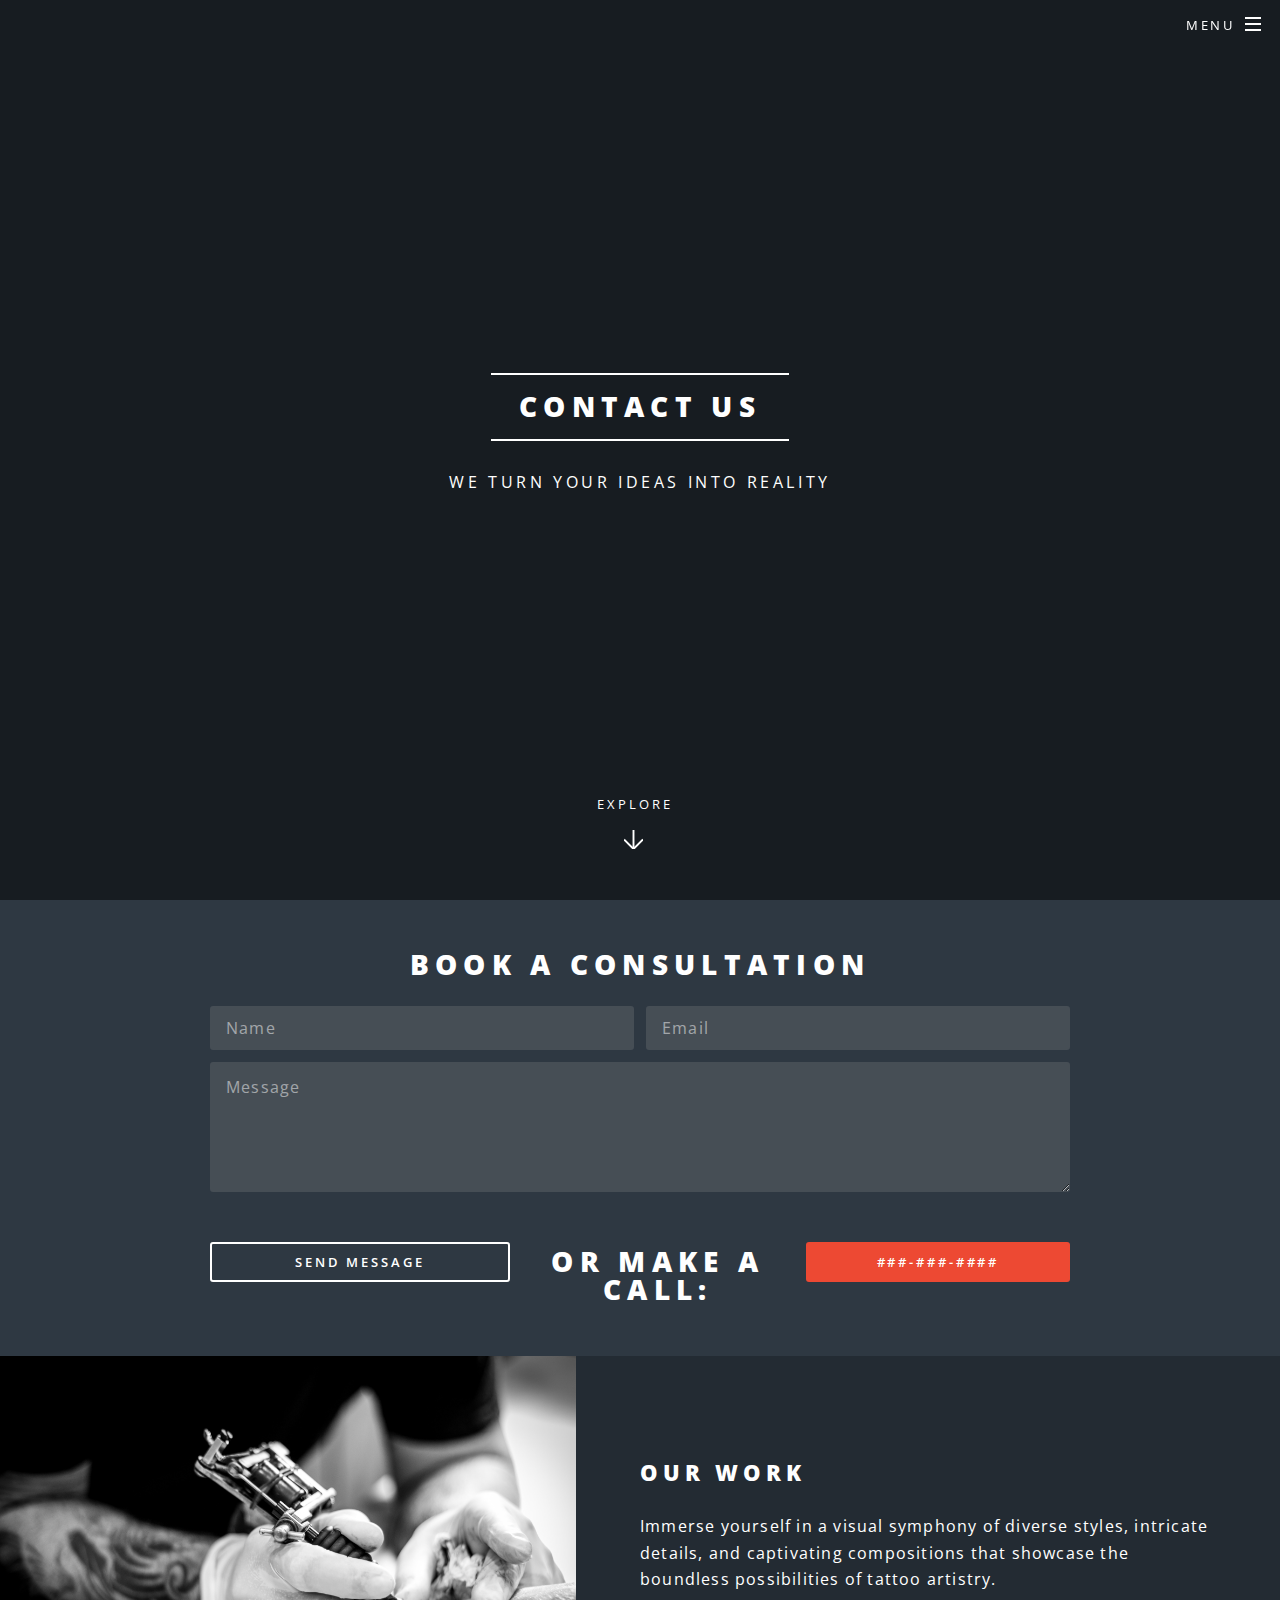
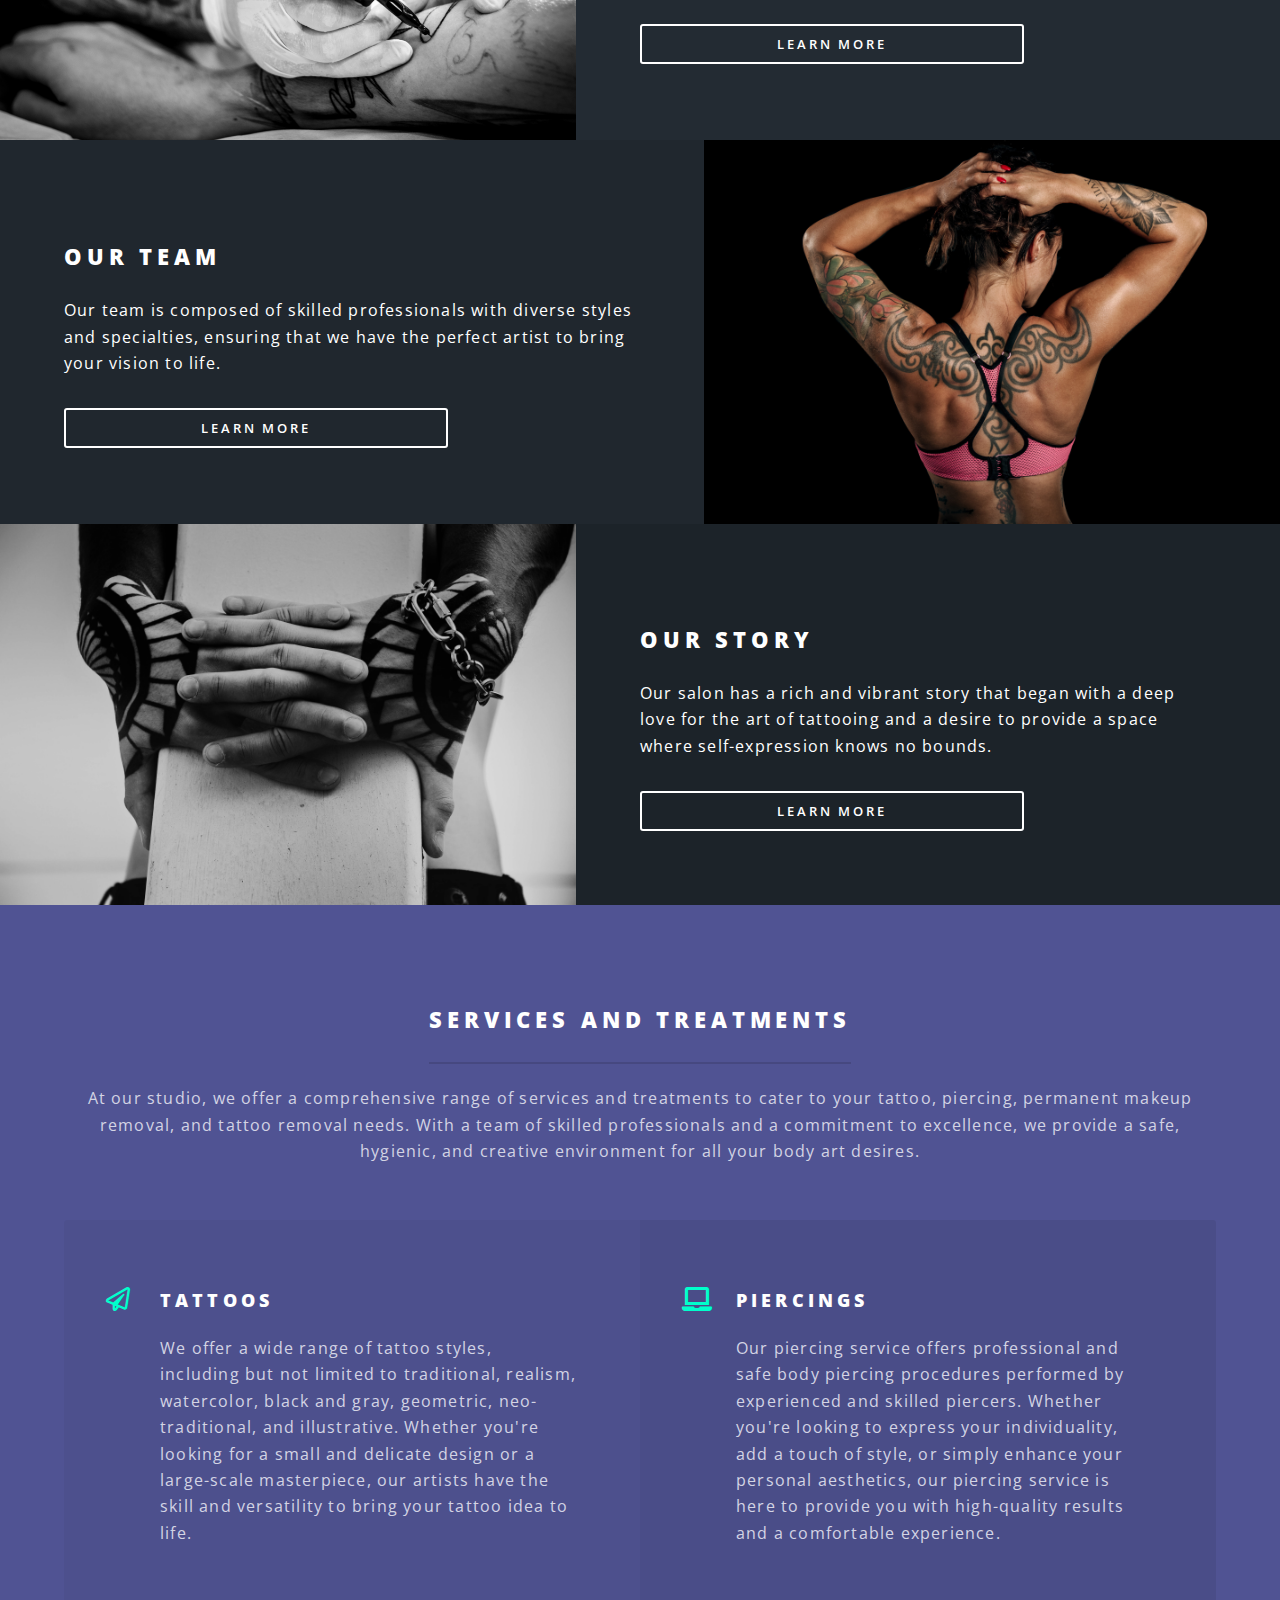
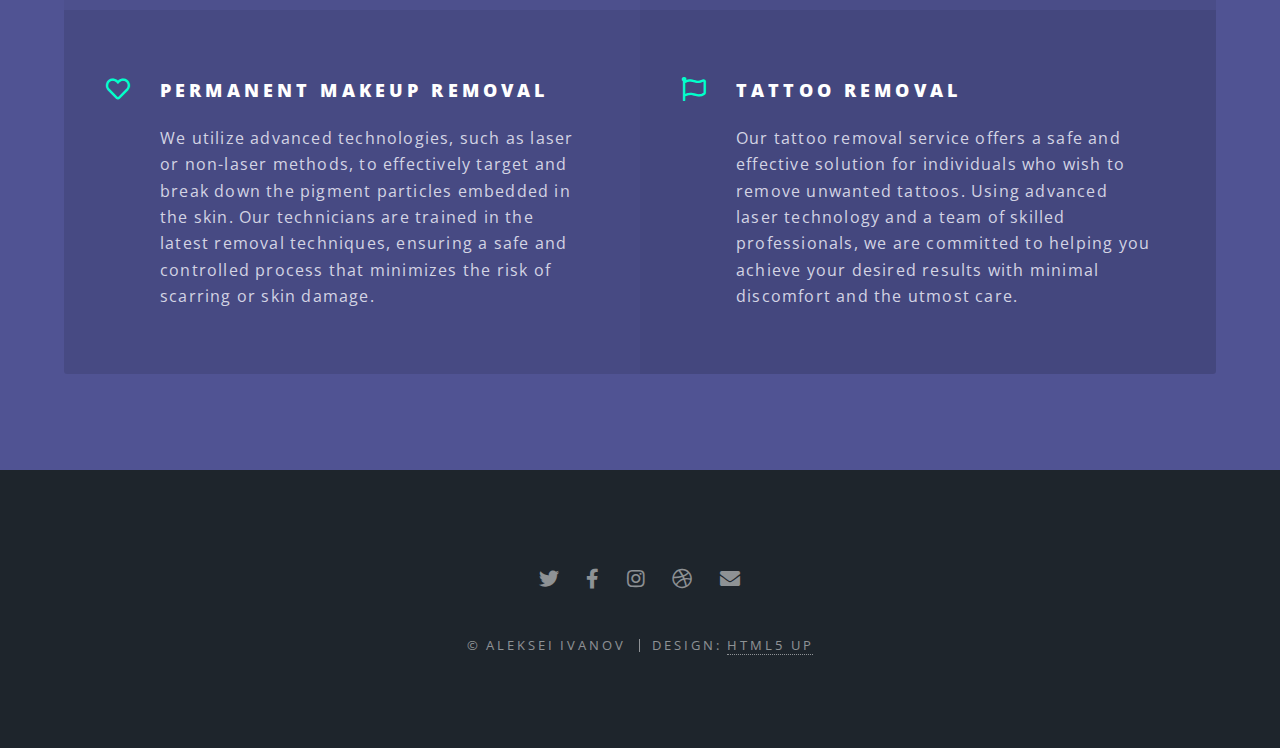
==== contactUs.html @ 8cc737ab "new commit" ====
<!DOCTYPE HTML>
<!--
	Spectral by HTML5 UP
	html5up.net | @ajlkn
	Free for personal and commercial use under the CCA 3.0 license (html5up.net/license)
-->
<html>
	<head>
		<title>CONTACT US</title>
		<meta charset="utf-8" />
		<meta name="viewport" content="width=device-width, initial-scale=1, user-scalable=no" />
		<link rel="stylesheet" href="assets/css/main.css" />
		<noscript><link rel="stylesheet" href="assets/css/noscript.css" /></noscript>
	</head>
	<body class="landing5 is-preload">

		<!-- Page Wrapper -->
			<div id="page-wrapper">

				<!-- Header -->
					<header id="header" class="alt">
						<h1><a href="index.html">Spectral</a></h1>
						<nav id="nav">
							<ul>
								<li class="special">
									<a href="#menu" class="menuToggle"><span>Menu</span></a>
									<div id="menu">
										<ul>
											<li><a href="index.html">Home</a></li>
											<li><a href="ourTeam.html">Our team</a></li>
											<li><a href="ourWork.html">Our work</a></li>
											<li><a href="ourStory.html">Our story</a></li>
                                            <li><a href="contactUs.html">Contact Us</a></li>
											<!-- <li><a href="elements.html">Elements</a></li>
											<li><a href="#">Sign Up</a></li>
											<li><a href="#">Log In</a></li> -->
										</ul>
									</div>
								</li>
							</ul>
						</nav>
					</header>

				<!-- Banner -->
					<section id="banner">
						<div class="inner">
							<h2>CONTACT US</h2>
							<p>We turn your ideas into reality</p>
                        
							<!-- <ul class="actions special">
								<li><a href="#" class="button primary">Activate</a></li>
							</ul> -->
						</div>
						<a href="#one" class="more scrolly">Explore</a>
					</section>

				<!-- One -->
					<!--
					<section id="one" class="wrapper style1 special">
						<div class="inner">
							<header class="major">
								<h2>Arcu aliquet vel lobortis ata nisl<br />
								eget augue amet aliquet nisl cep donec</h2>
								<p>Aliquam ut ex ut augue consectetur interdum. Donec amet imperdiet eleifend<br />
								fringilla tincidunt. Nullam dui leo Aenean mi ligula, rhoncus ullamcorper.</p>
							</header>
							<ul class="icons major">
								<li><span class="icon fa-gem major style1"><span class="label">Lorem</span></span></li>
								<li><span class="icon fa-heart major style2"><span class="label">Ipsum</span></span></li>
								<li><span class="icon solid fa-code major style3"><span class="label">Dolor</span></span></li>
							</ul>
						</div>
					</section>
					-->
				<!-- Two -->




					<section id="one" class="wrapper alt style2">
						<h1>BOOK A CONSULTATION</h1>



                            <section class="contactUS">

                                <form class="contact"  method="post" action="#">
                                
                                    <!--Disable Captcha-->
                                    <input type="hidden" name="_captcha" value="false">
                                
                                
                                    <div class="row gtr-uniform gtr-50">
                                        <div class="col-6 col-12-xsmall"><input type="text" name="name" id="name" placeholder="Name" /></div>
                                        <div class="col-6 col-12-xsmall"><input type="email" name="email" id="email" placeholder="Email" /></div>
                                        <div class="col-12"><textarea name="message" id="message" placeholder="Message" rows="4"></textarea></div>
                                    </div>
                                    <ul class="actions contact">
                                        <li><input type="submit" value="Send Message" id="submit" class="contact-submit"/></li>
										<li><h1 class="call">OR MAKE A CALL:</h1></li>
										<li><a href="#" class="button fit primary phone">###-###-####</a></li>
                                    </ul>
                                </form>

                            </section>







						<section class="spotlight">
							<div class="image"><img src="images/people-3292901.jpg" alt="" /></div><div class="content">
								<h2>Our Work</h2>
								<p>Immerse yourself in a visual symphony of diverse styles, intricate details, and captivating compositions that showcase the boundless possibilities of tattoo artistry.</p>
								<a href="ourWork.html" class="button fit">Learn More</a>
							</div>
						</section>
						<section class="spotlight">
							<div class="image"><img src="images/woman-3654512.jpg" alt="" /></div><div class="content">
								<h2>OUR TEAM</h2>
								<p>Our team is composed of skilled professionals with diverse styles and specialties, ensuring that we have the perfect artist to bring your vision to life.</p>
								<a href="ourTeam.html" class="button fit">Learn More</a>
							</div>
						</section>
						<section class="spotlight">
							<div class="image"><img src="images/people-2597903.jpg" alt="" /></div><div class="content">
								<h2>our story</h2>
								<p>Our salon has a rich and vibrant story that began with a deep love for the art of tattooing and a desire to provide a space where self-expression knows no bounds.</p>
								<a href="ourStory.html" class="button fit">Learn More</a>
							</div>
						</section>
					</section>

				<!-- Three -->
					<section id="three" class="wrapper style3 special">
						<div class="inner">
							<header class="major">
								<h2>SERVICES AND TREATMENTS</h2>
								<p>At our studio, we offer a comprehensive range of services and treatments
									to cater to your tattoo, piercing, permanent makeup removal, and tattoo
									removal needs. With a team of skilled professionals and a commitment to
									excellence, we provide a safe, hygienic, and creative environment for
									 all your body art desires.</p>
							</header>
							<ul class="features">
								<li class="icon fa-paper-plane">
									<h3>TATTOOS</h3>
									<p>We offer a wide range of tattoo styles, including but not limited to traditional, realism, watercolor, 
										black and gray, geometric, neo-traditional, and illustrative. Whether you're looking for a small and
										delicate design or a large-scale masterpiece, our artists have the skill and versatility to bring your
										tattoo idea to life.</p>
								</li>
								<li class="icon solid fa-laptop">
									<h3>PIERCINGS</h3>
									<p>Our piercing service offers professional and safe body piercing procedures performed by experienced and skilled piercers.
										Whether you're looking to express your individuality, add a touch of style, or simply enhance your personal aesthetics,
										our piercing service is here to provide you with high-quality results and a comfortable experience.</p>
								</li>
								<li class="icon fa-heart">
									<h3>PERMANENT MAKEUP REMOVAL</h3>
									<p>We utilize advanced technologies, such as laser or non-laser methods, to effectively target and break down the pigment
										particles embedded in the skin. Our technicians are trained in the latest removal techniques, ensuring a safe and
										controlled process that minimizes the risk of scarring or skin damage.</p>
								</li>
								<li class="icon fa-flag">
									<h3>TATTOO REMOVAL</h3>
									<p>Our tattoo removal service offers a safe and effective solution for individuals who wish to remove unwanted tattoos. 
										Using advanced laser technology and a team of skilled professionals, we are committed to helping you achieve your 
										desired results with minimal discomfort and the utmost care.</p>
								</li>
							</ul>
						</div>
					</section>

				<!-- CTA -->
					<!-- <section id="cta" class="wrapper style4">
						<div class="inner">
							<header>
								<h2>BOOK NOW</h2>
								<p>Aliquam ut ex ut augue consectetur interdum endrerit imperdiet amet eleifend fringilla.</p>
							</header>
							<ul class="actions stacked">
								<li><a href="#" class="button fit primary">###-###-####</a></li>
								<li><a href="#" class="button fit">Contact Us</a></li>
							</ul>
						</div>
					</section> -->

				<!-- Footer -->
					<footer id="footer">
						<ul class="icons">
							<li><a href="#" class="icon brands fa-twitter"><span class="label">Twitter</span></a></li>
							<li><a href="#" class="icon brands fa-facebook-f"><span class="label">Facebook</span></a></li>
							<li><a href="#" class="icon brands fa-instagram"><span class="label">Instagram</span></a></li>
							<li><a href="#" class="icon brands fa-dribbble"><span class="label">Dribbble</span></a></li>
							<li><a href="#" class="icon solid fa-envelope"><span class="label">Email</span></a></li>
						</ul>
						<ul class="copyright">
							<li>&copy; Aleksei Ivanov</li><li>Design: <a href="http://html5up.net">HTML5 UP</a></li>
						</ul>
					</footer>

			</div>

		<!-- Scripts -->
			<script src="assets/js/jquery.min.js"></script>
			<script src="assets/js/jquery.scrollex.min.js"></script>
			<script src="assets/js/jquery.scrolly.min.js"></script>
			<script src="assets/js/browser.min.js"></script>
			<script src="assets/js/breakpoints.min.js"></script>
			<script src="assets/js/util.js"></script>
			<script src="assets/js/main.js"></script>

	</body>
</html>
---- assets/css/main.css ----
@import url(fontawesome-all.min.css);
@import url("https://fonts.googleapis.com/css?family=Open+Sans:400,400italic,600,600italic,800,800italic");

/*
	Spectral by HTML5 UP
	html5up.net | @ajlkn
	Free for personal and commercial use under the CCA 3.0 license (html5up.net/license)
*/

html, body, div, span, applet, object,
iframe, h1, h2, h3, h4, h5, h6, p, blockquote,
pre, a, abbr, acronym, address, big, cite,
code, del, dfn, em, img, ins, kbd, q, s, samp,
small, strike, strong, sub, sup, tt, var, b,
u, i, center, dl, dt, dd, ol, ul, li, fieldset,
form, label, legend, table, caption, tbody,
tfoot, thead, tr, th, td, article, aside,
canvas, details, embed, figure, figcaption,
footer, header, hgroup, menu, nav, output, ruby,
section, summary, time, mark, audio, video {
	margin: 0;
	padding: 0;
	border: 0;
	font-size: 100%;
	font: inherit;
	vertical-align: baseline;}

article, aside, details, figcaption, figure,
footer, header, hgroup, menu, nav, section {
	display: block;}

body {
	line-height: 1;
}

ol, ul {
	list-style: none;
}

blockquote, q {
	quotes: none;
}

	blockquote:before, blockquote:after, q:before, q:after {
		content: '';
		content: none;
	}

table {
	border-collapse: collapse;
	border-spacing: 0;
}

body {
	-webkit-text-size-adjust: none;
}

mark {
	background-color: transparent;
	color: inherit;
}

input::-moz-focus-inner {
	border: 0;
	padding: 0;
}

input, select, textarea {
	-moz-appearance: none;
	-webkit-appearance: none;
	-ms-appearance: none;
	appearance: none;
}

/* Basic */

	@-ms-viewport {
		width: device-width;
	}

	html {
		box-sizing: border-box;
	}

	*, *:before, *:after {
		box-sizing: inherit;
	}

	body {
		background: #2e3842;
	}

		body.is-preload *, body.is-preload *:before, body.is-preload *:after {
			-moz-animation: none !important;
			-webkit-animation: none !important;
			-ms-animation: none !important;
			animation: none !important;
			-moz-transition: none !important;
			-webkit-transition: none !important;
			-ms-transition: none !important;
			transition: none !important;
		}

	body, input, select, textarea {
		color: #fff;
		font-family: "Open Sans", Helvetica, sans-serif;
		font-size: 15pt;
		font-weight: 400;
		letter-spacing: 0.075em;
		line-height: 1.65em;
	}

		@media screen and (max-width: 1680px) {

			body, input, select, textarea {
				font-size: 13pt;
			}

		}

		@media screen and (max-width: 1280px) {

			body, input, select, textarea {
				font-size: 12pt;
			}

		}

		@media screen and (max-width: 736px) {

			body, input, select, textarea {
				font-size: 11pt;
				letter-spacing: 0.0375em;
			}

		}

	a {
		-moz-transition: color 0.2s ease, border-bottom-color 0.2s ease;
		-webkit-transition: color 0.2s ease, border-bottom-color 0.2s ease;
		-ms-transition: color 0.2s ease, border-bottom-color 0.2s ease;
		transition: color 0.2s ease, border-bottom-color 0.2s ease;
		border-bottom: dotted 1px;
		color: inherit;
		text-decoration: none;
	}

		a:hover {
			border-bottom-color: transparent;
		}

	strong, b {
		color: #fff;
		font-weight: 600;
	}

	em, i {
		font-style: italic;
	}

	p {
		margin: 0 0 2em 0;
	}

	h1, h2, h3, h4, h5, h6 {
		color: #fff;
		font-weight: 800;
		letter-spacing: 0.225em;
		line-height: 1em;
		margin: 0 0 1em 0;
		text-transform: uppercase;
	}

		h1 a, h2 a, h3 a, h4 a, h5 a, h6 a {
			color: inherit;
			text-decoration: none;
		}

	h2 {
		font-size: 1.35em;
		line-height: 1.75em;
	}

		@media screen and (max-width: 736px) {

			h2 {
				font-size: 1.1em;
				line-height: 1.65em;
			}

		}

	h3 {
		font-size: 1.15em;
		line-height: 1.75em;
	}

		@media screen and (max-width: 736px) {

			h3 {
				font-size: 1em;
				line-height: 1.65em;
			}

		}

	h4 {
		font-size: 1em;
		line-height: 1.5em;
	}

	h5 {
		font-size: 0.8em;
		line-height: 1.5em;
	}

	h6 {
		font-size: 0.7em;
		line-height: 1.5em;
	}

	sub {
		font-size: 0.8em;
		position: relative;
		top: 0.5em;
	}

	sup {
		font-size: 0.8em;
		position: relative;
		top: -0.5em;
	}

	hr {
		border: 0;
		border-bottom: solid 2px #fff;
		margin: 3em 0;
	}

		hr.major {
			margin: 4.5em 0;
		}

	blockquote {
		border-left: solid 4px #fff;
		font-style: italic;
		margin: 0 0 2em 0;
		padding: 0.5em 0 0.5em 2em;
	}

	code {
		background: rgba(144, 144, 144, 0.25);
		border-radius: 3px;
		font-family: "Courier New", monospace;
		font-size: 0.9em;
		letter-spacing: 0;
		margin: 0 0.25em;
		padding: 0.25em 0.65em;
	}

	pre {
		-webkit-overflow-scrolling: touch;
		font-family: "Courier New", monospace;
		font-size: 0.9em;
		margin: 0 0 2em 0;
	}

		pre code {
			display: block;
			line-height: 1.75em;
			padding: 1em 1.5em;
			overflow-x: auto;
		}

	.align-left {
		text-align: left;
	}

	.align-center {
		text-align: center;
	}

	.align-right {
		text-align: right;
	}

/* Row */

	.row {
		display: flex;
		flex-wrap: wrap;
		box-sizing: border-box;
		align-items: stretch;
	}

		.row > * {
			box-sizing: border-box;
		}

		.row.gtr-uniform > * > :last-child {
			margin-bottom: 0;
		}

		.row.aln-left {
			justify-content: flex-start;
		}

		.row.aln-center {
			justify-content: center;
		}

		.row.aln-right {
			justify-content: flex-end;
		}

		.row.aln-top {
			align-items: flex-start;
		}

		.row.aln-middle {
			align-items: center;
		}

		.row.aln-bottom {
			align-items: flex-end;
		}

		.row > .imp {
			order: -1;
		}

		.row > .col-1 {
			width: 8.33333%;
		}

		.row > .off-1 {
			margin-left: 8.33333%;
		}

		.row > .col-2 {
			width: 16.66667%;
		}

		.row > .off-2 {
			margin-left: 16.66667%;
		}

		.row > .col-3 {
			width: 25%;
		}

		.row > .off-3 {
			margin-left: 25%;
		}

		.row > .col-4 {
			width: 33.33333%;
		}

		.row > .off-4 {
			margin-left: 33.33333%;
		}

		.row > .col-5 {
			width: 41.66667%;
		}

		.row > .off-5 {
			margin-left: 41.66667%;
		}

		.row > .col-6 {
			width: 50%;
		}

		.row > .off-6 {
			margin-left: 50%;
		}

		.row > .col-7 {
			width: 58.33333%;
		}

		.row > .off-7 {
			margin-left: 58.33333%;
		}

		.row > .col-8 {
			width: 66.66667%;
		}

		.row > .off-8 {
			margin-left: 66.66667%;
		}

		.row > .col-9 {
			width: 75%;
		}

		.row > .off-9 {
			margin-left: 75%;
		}

		.row > .col-10 {
			width: 83.33333%;
		}

		.row > .off-10 {
			margin-left: 83.33333%;
		}

		.row > .col-11 {
			width: 91.66667%;
		}

		.row > .off-11 {
			margin-left: 91.66667%;
		}

		.row > .col-12 {
			width: 100%;
		}

		.row > .off-12 {
			margin-left: 100%;
		}

		.row.gtr-0 {
			margin-top: 0;
			margin-left: 0em;
		}

			.row.gtr-0 > * {
				padding: 0 0 0 0em;
			}

			.row.gtr-0.gtr-uniform {
				margin-top: 0em;
			}

				.row.gtr-0.gtr-uniform > * {
					padding-top: 0em;
				}

		.row.gtr-25 {
			margin-top: 0;
			margin-left: -0.375em;
		}

			.row.gtr-25 > * {
				padding: 0 0 0 0.375em;
			}

			.row.gtr-25.gtr-uniform {
				margin-top: -0.375em;
			}

				.row.gtr-25.gtr-uniform > * {
					padding-top: 0.375em;
				}

		.row.gtr-50 {
			margin-top: 0;
			margin-left: -0.75em;
		}

			.row.gtr-50 > * {
				padding: 0 0 0 0.75em;
			}

			.row.gtr-50.gtr-uniform {
				margin-top: -0.75em;
			}

				.row.gtr-50.gtr-uniform > * {
					padding-top: 0.75em;
				}

		.row {
			margin-top: 0;
			margin-left: -1.5em;
		}

			.row > * {
				padding: 0 0 0 1.5em;
			}

			.row.gtr-uniform {
				margin-top: -1.5em;
			}

				.row.gtr-uniform > * {
					padding-top: 1.5em;
				}

		.row.gtr-150 {
			margin-top: 0;
			margin-left: -2.25em;
		}

			.row.gtr-150 > * {
				padding: 0 0 0 2.25em;
			}

			.row.gtr-150.gtr-uniform {
				margin-top: -2.25em;
			}

				.row.gtr-150.gtr-uniform > * {
					padding-top: 2.25em;
				}

		.row.gtr-200 {
			margin-top: 0;
			margin-left: -3em;
		}

			.row.gtr-200 > * {
				padding: 0 0 0 3em;
			}

			.row.gtr-200.gtr-uniform {
				margin-top: -3em;
			}

				.row.gtr-200.gtr-uniform > * {
					padding-top: 3em;
				}

		@media screen and (max-width: 1680px) {

			.row {
				display: flex;
				flex-wrap: wrap;
				box-sizing: border-box;
				align-items: stretch;
			}

				.row > * {
					box-sizing: border-box;
				}

				.row.gtr-uniform > * > :last-child {
					margin-bottom: 0;
				}

				.row.aln-left {
					justify-content: flex-start;
				}

				.row.aln-center {
					justify-content: center;
				}

				.row.aln-right {
					justify-content: flex-end;
				}

				.row.aln-top {
					align-items: flex-start;
				}

				.row.aln-middle {
					align-items: center;
				}

				.row.aln-bottom {
					align-items: flex-end;
				}

				.row > .imp-xlarge {
					order: -1;
				}

				.row > .col-1-xlarge {
					width: 8.33333%;
				}

				.row > .off-1-xlarge {
					margin-left: 8.33333%;
				}

				.row > .col-2-xlarge {
					width: 16.66667%;
				}

				.row > .off-2-xlarge {
					margin-left: 16.66667%;
				}

				.row > .col-3-xlarge {
					width: 25%;
				}

				.row > .off-3-xlarge {
					margin-left: 25%;
				}

				.row > .col-4-xlarge {
					width: 33.33333%;
				}

				.row > .off-4-xlarge {
					margin-left: 33.33333%;
				}

				.row > .col-5-xlarge {
					width: 41.66667%;
				}

				.row > .off-5-xlarge {
					margin-left: 41.66667%;
				}

				.row > .col-6-xlarge {
					width: 50%;
				}

				.row > .off-6-xlarge {
					margin-left: 50%;
				}

				.row > .col-7-xlarge {
					width: 58.33333%;
				}

				.row > .off-7-xlarge {
					margin-left: 58.33333%;
				}

				.row > .col-8-xlarge {
					width: 66.66667%;
				}

				.row > .off-8-xlarge {
					margin-left: 66.66667%;
				}

				.row > .col-9-xlarge {
					width: 75%;
				}

				.row > .off-9-xlarge {
					margin-left: 75%;
				}

				.row > .col-10-xlarge {
					width: 83.33333%;
				}

				.row > .off-10-xlarge {
					margin-left: 83.33333%;
				}

				.row > .col-11-xlarge {
					width: 91.66667%;
				}

				.row > .off-11-xlarge {
					margin-left: 91.66667%;
				}

				.row > .col-12-xlarge {
					width: 100%;
				}

				.row > .off-12-xlarge {
					margin-left: 100%;
				}

				.row.gtr-0 {
					margin-top: 0;
					margin-left: 0em;
				}

					.row.gtr-0 > * {
						padding: 0 0 0 0em;
					}

					.row.gtr-0.gtr-uniform {
						margin-top: 0em;
					}

						.row.gtr-0.gtr-uniform > * {
							padding-top: 0em;
						}

				.row.gtr-25 {
					margin-top: 0;
					margin-left: -0.375em;
				}

					.row.gtr-25 > * {
						padding: 0 0 0 0.375em;
					}

					.row.gtr-25.gtr-uniform {
						margin-top: -0.375em;
					}

						.row.gtr-25.gtr-uniform > * {
							padding-top: 0.375em;
						}

				.row.gtr-50 {
					margin-top: 0;
					margin-left: -0.75em;
				}

					.row.gtr-50 > * {
						padding: 0 0 0 0.75em;
					}

					.row.gtr-50.gtr-uniform {
						margin-top: -0.75em;
					}

						.row.gtr-50.gtr-uniform > * {
							padding-top: 0.75em;
						}

				.row {
					margin-top: 0;
					margin-left: -1.5em;
				}

					.row > * {
						padding: 0 0 0 1.5em;
					}

					.row.gtr-uniform {
						margin-top: -1.5em;
					}

						.row.gtr-uniform > * {
							padding-top: 1.5em;
						}

				.row.gtr-150 {
					margin-top: 0;
					margin-left: -2.25em;
				}

					.row.gtr-150 > * {
						padding: 0 0 0 2.25em;
					}

					.row.gtr-150.gtr-uniform {
						margin-top: -2.25em;
					}

						.row.gtr-150.gtr-uniform > * {
							padding-top: 2.25em;
						}

				.row.gtr-200 {
					margin-top: 0;
					margin-left: -3em;
				}

					.row.gtr-200 > * {
						padding: 0 0 0 3em;
					}

					.row.gtr-200.gtr-uniform {
						margin-top: -3em;
					}

						.row.gtr-200.gtr-uniform > * {
							padding-top: 3em;
						}

		}

		@media screen and (max-width: 1280px) {

			.row {
				display: flex;
				flex-wrap: wrap;
				box-sizing: border-box;
				align-items: stretch;
			}

				.row > * {
					box-sizing: border-box;
				}

				.row.gtr-uniform > * > :last-child {
					margin-bottom: 0;
				}

				.row.aln-left {
					justify-content: flex-start;
				}

				.row.aln-center {
					justify-content: center;
				}

				.row.aln-right {
					justify-content: flex-end;
				}

				.row.aln-top {
					align-items: flex-start;
				}

				.row.aln-middle {
					align-items: center;
				}

				.row.aln-bottom {
					align-items: flex-end;
				}

				.row > .imp-large {
					order: -1;
				}

				.row > .col-1-large {
					width: 8.33333%;
				}

				.row > .off-1-large {
					margin-left: 8.33333%;
				}

				.row > .col-2-large {
					width: 16.66667%;
				}

				.row > .off-2-large {
					margin-left: 16.66667%;
				}

				.row > .col-3-large {
					width: 25%;
				}

				.row > .off-3-large {
					margin-left: 25%;
				}

				.row > .col-4-large {
					width: 33.33333%;
				}

				.row > .off-4-large {
					margin-left: 33.33333%;
				}

				.row > .col-5-large {
					width: 41.66667%;
				}

				.row > .off-5-large {
					margin-left: 41.66667%;
				}

				.row > .col-6-large {
					width: 50%;
				}

				.row > .off-6-large {
					margin-left: 50%;
				}

				.row > .col-7-large {
					width: 58.33333%;
				}

				.row > .off-7-large {
					margin-left: 58.33333%;
				}

				.row > .col-8-large {
					width: 66.66667%;
				}

				.row > .off-8-large {
					margin-left: 66.66667%;
				}

				.row > .col-9-large {
					width: 75%;
				}

				.row > .off-9-large {
					margin-left: 75%;
				}

				.row > .col-10-large {
					width: 83.33333%;
				}

				.row > .off-10-large {
					margin-left: 83.33333%;
				}

				.row > .col-11-large {
					width: 91.66667%;
				}

				.row > .off-11-large {
					margin-left: 91.66667%;
				}

				.row > .col-12-large {
					width: 100%;
				}

				.row > .off-12-large {
					margin-left: 100%;
				}

				.row.gtr-0 {
					margin-top: 0;
					margin-left: 0em;
				}

					.row.gtr-0 > * {
						padding: 0 0 0 0em;
					}

					.row.gtr-0.gtr-uniform {
						margin-top: 0em;
					}

						.row.gtr-0.gtr-uniform > * {
							padding-top: 0em;
						}

				.row.gtr-25 {
					margin-top: 0;
					margin-left: -0.375em;
				}

					.row.gtr-25 > * {
						padding: 0 0 0 0.375em;
					}

					.row.gtr-25.gtr-uniform {
						margin-top: -0.375em;
					}

						.row.gtr-25.gtr-uniform > * {
							padding-top: 0.375em;
						}

				.row.gtr-50 {
					margin-top: 0;
					margin-left: -0.75em;
				}

					.row.gtr-50 > * {
						padding: 0 0 0 0.75em;
					}

					.row.gtr-50.gtr-uniform {
						margin-top: -0.75em;
					}

						.row.gtr-50.gtr-uniform > * {
							padding-top: 0.75em;
						}

				.row {
					margin-top: 0;
					margin-left: -1.5em;
				}

					.row > * {
						padding: 0 0 0 1.5em;
					}

					.row.gtr-uniform {
						margin-top: -1.5em;
					}

						.row.gtr-uniform > * {
							padding-top: 1.5em;
						}

				.row.gtr-150 {
					margin-top: 0;
					margin-left: -2.25em;
				}

					.row.gtr-150 > * {
						padding: 0 0 0 2.25em;
					}

					.row.gtr-150.gtr-uniform {
						margin-top: -2.25em;
					}

						.row.gtr-150.gtr-uniform > * {
							padding-top: 2.25em;
						}

				.row.gtr-200 {
					margin-top: 0;
					margin-left: -3em;
				}

					.row.gtr-200 > * {
						padding: 0 0 0 3em;
					}

					.row.gtr-200.gtr-uniform {
						margin-top: -3em;
					}

						.row.gtr-200.gtr-uniform > * {
							padding-top: 3em;
						}

		}

		@media screen and (max-width: 980px) {

			.row {
				display: flex;
				flex-wrap: wrap;
				box-sizing: border-box;
				align-items: stretch;
			}

				.row > * {
					box-sizing: border-box;
				}

				.row.gtr-uniform > * > :last-child {
					margin-bottom: 0;
				}

				.row.aln-left {
					justify-content: flex-start;
				}

				.row.aln-center {
					justify-content: center;
				}

				.row.aln-right {
					justify-content: flex-end;
				}

				.row.aln-top {
					align-items: flex-start;
				}

				.row.aln-middle {
					align-items: center;
				}

				.row.aln-bottom {
					align-items: flex-end;
				}

				.row > .imp-medium {
					order: -1;
				}

				.row > .col-1-medium {
					width: 8.33333%;
				}

				.row > .off-1-medium {
					margin-left: 8.33333%;
				}

				.row > .col-2-medium {
					width: 16.66667%;
				}

				.row > .off-2-medium {
					margin-left: 16.66667%;
				}

				.row > .col-3-medium {
					width: 25%;
				}

				.row > .off-3-medium {
					margin-left: 25%;
				}

				.row > .col-4-medium {
					width: 33.33333%;
				}

				.row > .off-4-medium {
					margin-left: 33.33333%;
				}

				.row > .col-5-medium {
					width: 41.66667%;
				}

				.row > .off-5-medium {
					margin-left: 41.66667%;
				}

				.row > .col-6-medium {
					width: 50%;
				}

				.row > .off-6-medium {
					margin-left: 50%;
				}

				.row > .col-7-medium {
					width: 58.33333%;
				}

				.row > .off-7-medium {
					margin-left: 58.33333%;
				}

				.row > .col-8-medium {
					width: 66.66667%;
				}

				.row > .off-8-medium {
					margin-left: 66.66667%;
				}

				.row > .col-9-medium {
					width: 75%;
				}

				.row > .off-9-medium {
					margin-left: 75%;
				}

				.row > .col-10-medium {
					width: 83.33333%;
				}

				.row > .off-10-medium {
					margin-left: 83.33333%;
				}

				.row > .col-11-medium {
					width: 91.66667%;
				}

				.row > .off-11-medium {
					margin-left: 91.66667%;
				}

				.row > .col-12-medium {
					width: 100%;
				}

				.row > .off-12-medium {
					margin-left: 100%;
				}

				.row.gtr-0 {
					margin-top: 0;
					margin-left: 0em;
				}

					.row.gtr-0 > * {
						padding: 0 0 0 0em;
					}

					.row.gtr-0.gtr-uniform {
						margin-top: 0em;
					}

						.row.gtr-0.gtr-uniform > * {
							padding-top: 0em;
						}

				.row.gtr-25 {
					margin-top: 0;
					margin-left: -0.375em;
				}

					.row.gtr-25 > * {
						padding: 0 0 0 0.375em;
					}

					.row.gtr-25.gtr-uniform {
						margin-top: -0.375em;
					}

						.row.gtr-25.gtr-uniform > * {
							padding-top: 0.375em;
						}

				.row.gtr-50 {
					margin-top: 0;
					margin-left: -0.75em;
				}

					.row.gtr-50 > * {
						padding: 0 0 0 0.75em;
					}

					.row.gtr-50.gtr-uniform {
						margin-top: -0.75em;
					}

						.row.gtr-50.gtr-uniform > * {
							padding-top: 0.75em;
						}

				.row {
					margin-top: 0;
					margin-left: -1.5em;
				}

					.row > * {
						padding: 0 0 0 1.5em;
					}

					.row.gtr-uniform {
						margin-top: -1.5em;
					}

						.row.gtr-uniform > * {
							padding-top: 1.5em;
						}

				.row.gtr-150 {
					margin-top: 0;
					margin-left: -2.25em;
				}

					.row.gtr-150 > * {
						padding: 0 0 0 2.25em;
					}

					.row.gtr-150.gtr-uniform {
						margin-top: -2.25em;
					}

						.row.gtr-150.gtr-uniform > * {
							padding-top: 2.25em;
						}

				.row.gtr-200 {
					margin-top: 0;
					margin-left: -3em;
				}

					.row.gtr-200 > * {
						padding: 0 0 0 3em;
					}

					.row.gtr-200.gtr-uniform {
						margin-top: -3em;
					}

						.row.gtr-200.gtr-uniform > * {
							padding-top: 3em;
						}

		}

		@media screen and (max-width: 736px) {

			.row {
				display: flex;
				flex-wrap: wrap;
				box-sizing: border-box;
				align-items: stretch;
			}

				.row > * {
					box-sizing: border-box;
				}

				.row.gtr-uniform > * > :last-child {
					margin-bottom: 0;
				}

				.row.aln-left {
					justify-content: flex-start;
				}

				.row.aln-center {
					justify-content: center;
				}

				.row.aln-right {
					justify-content: flex-end;
				}

				.row.aln-top {
					align-items: flex-start;
				}

				.row.aln-middle {
					align-items: center;
				}

				.row.aln-bottom {
					align-items: flex-end;
				}

				.row > .imp-small {
					order: -1;
				}

				.row > .col-1-small {
					width: 8.33333%;
				}

				.row > .off-1-small {
					margin-left: 8.33333%;
				}

				.row > .col-2-small {
					width: 16.66667%;
				}

				.row > .off-2-small {
					margin-left: 16.66667%;
				}

				.row > .col-3-small {
					width: 25%;
				}

				.row > .off-3-small {
					margin-left: 25%;
				}

				.row > .col-4-small {
					width: 33.33333%;
				}

				.row > .off-4-small {
					margin-left: 33.33333%;
				}

				.row > .col-5-small {
					width: 41.66667%;
				}

				.row > .off-5-small {
					margin-left: 41.66667%;
				}

				.row > .col-6-small {
					width: 50%;
				}

				.row > .off-6-small {
					margin-left: 50%;
				}

				.row > .col-7-small {
					width: 58.33333%;
				}

				.row > .off-7-small {
					margin-left: 58.33333%;
				}

				.row > .col-8-small {
					width: 66.66667%;
				}

				.row > .off-8-small {
					margin-left: 66.66667%;
				}

				.row > .col-9-small {
					width: 75%;
				}

				.row > .off-9-small {
					margin-left: 75%;
				}

				.row > .col-10-small {
					width: 83.33333%;
				}

				.row > .off-10-small {
					margin-left: 83.33333%;
				}

				.row > .col-11-small {
					width: 91.66667%;
				}

				.row > .off-11-small {
					margin-left: 91.66667%;
				}

				.row > .col-12-small {
					width: 100%;
				}

				.row > .off-12-small {
					margin-left: 100%;
				}

				.row.gtr-0 {
					margin-top: 0;
					margin-left: 0em;
				}

					.row.gtr-0 > * {
						padding: 0 0 0 0em;
					}

					.row.gtr-0.gtr-uniform {
						margin-top: 0em;
					}

						.row.gtr-0.gtr-uniform > * {
							padding-top: 0em;
						}

				.row.gtr-25 {
					margin-top: 0;
					margin-left: -0.375em;
				}

					.row.gtr-25 > * {
						padding: 0 0 0 0.375em;
					}

					.row.gtr-25.gtr-uniform {
						margin-top: -0.375em;
					}

						.row.gtr-25.gtr-uniform > * {
							padding-top: 0.375em;
						}

				.row.gtr-50 {
					margin-top: 0;
					margin-left: -0.75em;
				}

					.row.gtr-50 > * {
						padding: 0 0 0 0.75em;
					}

					.row.gtr-50.gtr-uniform {
						margin-top: -0.75em;
					}

						.row.gtr-50.gtr-uniform > * {
							padding-top: 0.75em;
						}

				.row {
					margin-top: 0;
					margin-left: -1.5em;
				}

					.row > * {
						padding: 0 0 0 1.5em;
					}

					.row.gtr-uniform {
						margin-top: -1.5em;
					}

						.row.gtr-uniform > * {
							padding-top: 1.5em;
						}

				.row.gtr-150 {
					margin-top: 0;
					margin-left: -2.25em;
				}

					.row.gtr-150 > * {
						padding: 0 0 0 2.25em;
					}

					.row.gtr-150.gtr-uniform {
						margin-top: -2.25em;
					}

						.row.gtr-150.gtr-uniform > * {
							padding-top: 2.25em;
						}

				.row.gtr-200 {
					margin-top: 0;
					margin-left: -3em;
				}

					.row.gtr-200 > * {
						padding: 0 0 0 3em;
					}

					.row.gtr-200.gtr-uniform {
						margin-top: -3em;
					}

						.row.gtr-200.gtr-uniform > * {
							padding-top: 3em;
						}

		}

		@media screen and (max-width: 480px) {

			.row {
				display: flex;
				flex-wrap: wrap;
				box-sizing: border-box;
				align-items: stretch;
			}

				.row > * {
					box-sizing: border-box;
				}

				.row.gtr-uniform > * > :last-child {
					margin-bottom: 0;
				}

				.row.aln-left {
					justify-content: flex-start;
				}

				.row.aln-center {
					justify-content: center;
				}

				.row.aln-right {
					justify-content: flex-end;
				}

				.row.aln-top {
					align-items: flex-start;
				}

				.row.aln-middle {
					align-items: center;
				}

				.row.aln-bottom {
					align-items: flex-end;
				}

				.row > .imp-xsmall {
					order: -1;
				}

				.row > .col-1-xsmall {
					width: 8.33333%;
				}

				.row > .off-1-xsmall {
					margin-left: 8.33333%;
				}

				.row > .col-2-xsmall {
					width: 16.66667%;
				}

				.row > .off-2-xsmall {
					margin-left: 16.66667%;
				}

				.row > .col-3-xsmall {
					width: 25%;
				}

				.row > .off-3-xsmall {
					margin-left: 25%;
				}

				.row > .col-4-xsmall {
					width: 33.33333%;
				}

				.row > .off-4-xsmall {
					margin-left: 33.33333%;
				}

				.row > .col-5-xsmall {
					width: 41.66667%;
				}

				.row > .off-5-xsmall {
					margin-left: 41.66667%;
				}

				.row > .col-6-xsmall {
					width: 50%;
				}

				.row > .off-6-xsmall {
					margin-left: 50%;
				}

				.row > .col-7-xsmall {
					width: 58.33333%;
				}

				.row > .off-7-xsmall {
					margin-left: 58.33333%;
				}

				.row > .col-8-xsmall {
					width: 66.66667%;
				}

				.row > .off-8-xsmall {
					margin-left: 66.66667%;
				}

				.row > .col-9-xsmall {
					width: 75%;
				}

				.row > .off-9-xsmall {
					margin-left: 75%;
				}

				.row > .col-10-xsmall {
					width: 83.33333%;
				}

				.row > .off-10-xsmall {
					margin-left: 83.33333%;
				}

				.row > .col-11-xsmall {
					width: 91.66667%;
				}

				.row > .off-11-xsmall {
					margin-left: 91.66667%;
				}

				.row > .col-12-xsmall {
					width: 100%;
				}

				.row > .off-12-xsmall {
					margin-left: 100%;
				}

				.row.gtr-0 {
					margin-top: 0;
					margin-left: 0em;
				}

					.row.gtr-0 > * {
						padding: 0 0 0 0em;
					}

					.row.gtr-0.gtr-uniform {
						margin-top: 0em;
					}

						.row.gtr-0.gtr-uniform > * {
							padding-top: 0em;
						}

				.row.gtr-25 {
					margin-top: 0;
					margin-left: -0.375em;
				}

					.row.gtr-25 > * {
						padding: 0 0 0 0.375em;
					}

					.row.gtr-25.gtr-uniform {
						margin-top: -0.375em;
					}

						.row.gtr-25.gtr-uniform > * {
							padding-top: 0.375em;
						}

				.row.gtr-50 {
					margin-top: 0;
					margin-left: -0.75em;
				}

					.row.gtr-50 > * {
						padding: 0 0 0 0.75em;
					}

					.row.gtr-50.gtr-uniform {
						margin-top: -0.75em;
					}

						.row.gtr-50.gtr-uniform > * {
							padding-top: 0.75em;
						}

				.row {
					margin-top: 0;
					margin-left: -1.5em;
				}

					.row > * {
						padding: 0 0 0 1.5em;
					}

					.row.gtr-uniform {
						margin-top: -1.5em;
					}

						.row.gtr-uniform > * {
							padding-top: 1.5em;
						}

				.row.gtr-150 {
					margin-top: 0;
					margin-left: -2.25em;
				}

					.row.gtr-150 > * {
						padding: 0 0 0 2.25em;
					}

					.row.gtr-150.gtr-uniform {
						margin-top: -2.25em;
					}

						.row.gtr-150.gtr-uniform > * {
							padding-top: 2.25em;
						}

				.row.gtr-200 {
					margin-top: 0;
					margin-left: -3em;
				}

					.row.gtr-200 > * {
						padding: 0 0 0 3em;
					}

					.row.gtr-200.gtr-uniform {
						margin-top: -3em;
					}

						.row.gtr-200.gtr-uniform > * {
							padding-top: 3em;
						}

		}

/* Section/Article */

	section.special, article.special {
		text-align: center;
	}

	header p {
		color: rgba(255, 255, 255, 0.5);
		position: relative;
		top: -0.25em;
	}

	header h3 + p {
		font-size: 1.1em;
	}

	header h4 + p,
	header h5 + p,
	header h6 + p {
		font-size: 0.9em;
	}

	header.major {
		margin: 0 0 3.5em 0;
	}

		header.major h2, header.major h3, header.major h4, header.major h5, header.major h6 {
			border-bottom: solid 2px #fff;
			display: inline-block;
			padding-bottom: 1em;
			position: relative;
		}

			header.major h2:after, header.major h3:after, header.major h4:after, header.major h5:after, header.major h6:after {
				content: '';
				display: block;
				height: 1px;
			}

		header.major p {
			color: #fff;
			top: 0;
		}

		@media screen and (max-width: 736px) {

			header.major {
				margin: 0 0 2em 0;
			}

		}

	@media screen and (max-width: 980px) {

		header br {
			display: none;
		}

	}

/* Form */

	form {
		margin: 0 0 2em 0;
	}

	label {
		color: #fff;
		display: block;
		font-size: 0.9em;
		font-weight: 600;
		margin: 0 0 1em 0;
	}

	input[type="text"],
	input[type="password"],
	input[type="email"],
	select,
	textarea {
		-moz-appearance: none;
		-webkit-appearance: none;
		-ms-appearance: none;
		appearance: none;
		background-color: rgba(144, 144, 144, 0.25);
		border-radius: 3px;
		border: none;
		color: inherit;
		display: block;
		outline: 0;
		padding: 0 1em;
		text-decoration: none;
		width: 100%;
	}

		input[type="text"]:invalid,
		input[type="password"]:invalid,
		input[type="email"]:invalid,
		select:invalid,
		textarea:invalid {
			box-shadow: none;
		}

		input[type="text"]:focus,
		input[type="password"]:focus,
		input[type="email"]:focus,
		select:focus,
		textarea:focus {
			box-shadow: 0 0 0 2px #21b2a6;
		}

	select {
		background-size: 1.25em;
		background-repeat: no-repeat;
		background-position: calc(100% - 1em) center;
		height: 2.75em;
		padding-right: 2.75em;
		text-overflow: ellipsis;
	}

		select:focus::-ms-value {
			background-color: transparent;
		}

		select::-ms-expand {
			display: none;
		}

	input[type="text"],
	input[type="password"],
	input[type="email"],
	select {
		height: 2.75em;
	}

	textarea {
		padding: 0.75em 1em;
	}

	input[type="checkbox"],
	input[type="radio"] {
		-moz-appearance: none;
		-webkit-appearance: none;
		-ms-appearance: none;
		appearance: none;
		display: block;
		float: left;
		margin-right: -2em;
		opacity: 0;
		width: 1em;
		z-index: -1;
	}

		input[type="checkbox"] + label,
		input[type="radio"] + label {
			text-decoration: none;
			color: #fff;
			cursor: pointer;
			display: inline-block;
			font-size: 1em;
			font-weight: 400;
			padding-left: 2.4em;
			padding-right: 0.75em;
			position: relative;
		}

			input[type="checkbox"] + label:before,
			input[type="radio"] + label:before {
				-moz-osx-font-smoothing: grayscale;
				-webkit-font-smoothing: antialiased;
				display: inline-block;
				font-style: normal;
				font-variant: normal;
				text-rendering: auto;
				line-height: 1;
				text-transform: none !important;
				font-family: 'Font Awesome 5 Free';
				font-weight: 900;
			}

			input[type="checkbox"] + label:before,
			input[type="radio"] + label:before {
				background: rgba(144, 144, 144, 0.25);
				border-radius: 3px;
				content: '';
				display: inline-block;
				font-size: 0.8em;
				height: 2.0625em;
				left: 0;
				line-height: 2.0625em;
				position: absolute;
				text-align: center;
				top: 0;
				width: 2.0625em;
			}

		input[type="checkbox"]:checked + label:before,
		input[type="radio"]:checked + label:before {
			background: #2e3842;
			color: #fff;
			content: '\f00c';
		}

		input[type="checkbox"]:focus + label:before,
		input[type="radio"]:focus + label:before {
			box-shadow: 0 0 0 2px #21b2a6;
		}

	input[type="checkbox"] + label:before {
		border-radius: 3px;
	}

	input[type="radio"] + label:before {
		border-radius: 100%;
	}

	::-webkit-input-placeholder {
		color: rgba(255, 255, 255, 0.5) !important;
		opacity: 1.0;
	}

	:-moz-placeholder {
		color: rgba(255, 255, 255, 0.5) !important;
		opacity: 1.0;
	}

	::-moz-placeholder {
		color: rgba(255, 255, 255, 0.5) !important;
		opacity: 1.0;
	}

	:-ms-input-placeholder {
		color: rgba(255, 255, 255, 0.5) !important;
		opacity: 1.0;
	}

/* Box */

	.box {
		border-radius: 3px;
		border: solid 2px #fff;
		margin-bottom: 2em;
		padding: 1.5em;
	}

		.box > :last-child,
		.box > :last-child > :last-child,
		.box > :last-child > :last-child > :last-child {
			margin-bottom: 0;
		}

		.box.alt {
			border: 0;
			border-radius: 0;
			padding: 0;
		}

/* Icon */

	.icon {
		text-decoration: none;
		border-bottom: none;
		position: relative;
	}

		.icon:before {
			-moz-osx-font-smoothing: grayscale;
			-webkit-font-smoothing: antialiased;
			display: inline-block;
			font-style: normal;
			font-variant: normal;
			text-rendering: auto;
			line-height: 1;
			text-transform: none !important;
			font-family: 'Font Awesome 5 Free';
			font-weight: 400;
		}

		.icon > .label {
			display: none;
		}

		.icon:before {
			line-height: inherit;
		}

		.icon.solid:before {
			font-weight: 900;
		}

		.icon.brands:before {
			font-family: 'Font Awesome 5 Brands';
		}

		.icon.major {
			-moz-transform: rotate(-45deg);
			-webkit-transform: rotate(-45deg);
			-ms-transform: rotate(-45deg);
			transform: rotate(-45deg);
			border-radius: 3px;
			border: solid 2px #fff;
			display: inline-block;
			font-size: 1.35em;
			height: calc(3em + 2px);
			line-height: 3em;
			text-align: center;
			width: calc(3em + 2px);
		}

			.icon.major:before {
				-moz-transform: rotate(45deg);
				-webkit-transform: rotate(45deg);
				-ms-transform: rotate(45deg);
				transform: rotate(45deg);
				display: inline-block;
				font-size: 1.5em;
			}

			@media screen and (max-width: 736px) {

				.icon.major {
					font-size: 1em;
				}

			}

		.icon.style1 {
			color: #00ffcc;
		}

		.icon.style2 {
			color: #00f0ff;
		}

		.icon.style3 {
			color: #76ddff;
		}

/* Image */

	.image {
		border-radius: 3px;
		border: 0;
		display: inline-block;
		position: relative;
	}

		.image img {
			border-radius: 3px;
			display: block;
		}

		.image.left {
			float: left;
			margin: 0 2em 2em 0;
			top: 0.25em;
		}

		.image.right {
			float: right;
			margin: 0 0 2em 2em;
			top: 0.25em;
		}

		.image.left, .image.right {
			max-width: 40%;
		}

			.image.left img, .image.right img {
				width: 100%;
			}

		.image.fit {
			display: block;
			margin: 0 0 2em 0;
			width: 100%;
		}

			.image.fit img {
				width: 100%;
			}

/* List */

	ol {
		list-style: decimal;
		margin: 0 0 2em 0;
		padding-left: 1.25em;
	}

		ol li {
			padding-left: 0.25em;
		}

	ul {
		list-style: disc;
		margin: 0 0 2em 0;
		padding-left: 1em;
	}

		ul li {
			padding-left: 0.5em;
		}

		ul.alt {
			list-style: none;
			padding-left: 0;
		}

			ul.alt li {
				border-top: solid 1px #fff;
				padding: 0.5em 0;
			}

				ul.alt li:first-child {
					border-top: 0;
					padding-top: 0;
				}

	dl {
		margin: 0 0 2em 0;
	}

/* Actions */

	ul.actions {
		display: -moz-flex;
		display: -webkit-flex;
		display: -ms-flex;
		display: flex;
		cursor: default;
		list-style: none;
		margin-left: -1em;
		padding-left: 0;
	}

		ul.actions li {
			padding: 0 0 0 1em;
			vertical-align: middle;
		}

		ul.actions.special {
			-moz-justify-content: center;
			-webkit-justify-content: center;
			-ms-justify-content: center;
			justify-content: center;
			width: 100%;
			margin-left: 0;
		}

			ul.actions.special li:first-child {
				padding-left: 0;
			}

		ul.actions.stacked {
			-moz-flex-direction: column;
			-webkit-flex-direction: column;
			-ms-flex-direction: column;
			flex-direction: column;
			margin-left: 0;
		}

			ul.actions.stacked li {
				padding: 1em 0 0 0;
			}

				ul.actions.stacked li:first-child {
					padding-top: 0;
				}

		ul.actions.fit {
			width: calc(100% + 1em);
		}

			ul.actions.fit li {
				-moz-flex-grow: 1;
				-webkit-flex-grow: 1;
				-ms-flex-grow: 1;
				flex-grow: 1;
				-moz-flex-shrink: 1;
				-webkit-flex-shrink: 1;
				-ms-flex-shrink: 1;
				flex-shrink: 1;
				width: 100%;
			}

				ul.actions.fit li > * {
					width: 100%;
				}

			ul.actions.fit.stacked {
				width: 100%;
			}

		@media screen and (max-width: 480px) {

			ul.actions:not(.fixed) {
				-moz-flex-direction: column;
				-webkit-flex-direction: column;
				-ms-flex-direction: column;
				flex-direction: column;
				margin-left: 0;
				width: 100% !important;
			}

				ul.actions:not(.fixed) li {
					-moz-flex-grow: 1;
					-webkit-flex-grow: 1;
					-ms-flex-grow: 1;
					flex-grow: 1;
					-moz-flex-shrink: 1;
					-webkit-flex-shrink: 1;
					-ms-flex-shrink: 1;
					flex-shrink: 1;
					padding: 1em 0 0 0;
					text-align: center;
					width: 100%;
				}

					ul.actions:not(.fixed) li > * {
						width: 100%;
					}

					ul.actions:not(.fixed) li:first-child {
						padding-top: 0;
					}

					ul.actions:not(.fixed) li input[type="submit"],
					ul.actions:not(.fixed) li input[type="reset"],
					ul.actions:not(.fixed) li input[type="button"],
					ul.actions:not(.fixed) li button,
					ul.actions:not(.fixed) li .button {
						width: 100%;
					}

						ul.actions:not(.fixed) li input[type="submit"].icon:before,
						ul.actions:not(.fixed) li input[type="reset"].icon:before,
						ul.actions:not(.fixed) li input[type="button"].icon:before,
						ul.actions:not(.fixed) li button.icon:before,
						ul.actions:not(.fixed) li .button.icon:before {
							margin-left: -0.5em;
						}

		}

/* Icons */

	ul.icons {
		cursor: default;
		list-style: none;
		padding-left: 0;
	}

		ul.icons li {
			display: inline-block;
			padding: 0 1em 0 0;
		}

			ul.icons li:last-child {
				padding-right: 0 !important;
			}

		ul.icons.major {
			padding: 1em 0;
		}

			ul.icons.major li {
				padding-right: 3.5em;
			}

				@media screen and (max-width: 736px) {

					ul.icons.major li {
						padding: 0 1em !important;
					}

				}

/* Table */

	.table-wrapper {
		-webkit-overflow-scrolling: touch;
		overflow-x: auto;
	}

	table {
		margin: 0 0 2em 0;
		width: 100%;
	}

		table tbody tr {
			border: solid 1px #fff;
			border-left: 0;
			border-right: 0;
		}

			table tbody tr:nth-child(2n + 1) {
				background-color: rgba(144, 144, 144, 0.25);
			}

		table td {
			padding: 0.75em 0.75em;
		}

		table th {
			color: #fff;
			font-size: 0.9em;
			font-weight: 600;
			padding: 0 0.75em 0.75em 0.75em;
			text-align: left;
		}

		table thead {
			border-bottom: solid 2px #fff;
		}

		table tfoot {
			border-top: solid 2px #fff;
		}

		table.alt {
			border-collapse: separate;
		}

			table.alt tbody tr td {
				border: solid 1px #fff;
				border-left-width: 0;
				border-top-width: 0;
			}

				table.alt tbody tr td:first-child {
					border-left-width: 1px;
				}

			table.alt tbody tr:first-child td {
				border-top-width: 1px;
			}

			table.alt thead {
				border-bottom: 0;
			}

			table.alt tfoot {
				border-top: 0;
			}

/* Button */

	input[type="submit"],
	input[type="reset"],
	input[type="button"],
	button,
	.button {
		-moz-appearance: none;
		-webkit-appearance: none;
		-ms-appearance: none;
		appearance: none;
		-moz-transition: background-color 0.2s ease-in-out, color 0.2s ease-in-out;
		-webkit-transition: background-color 0.2s ease-in-out, color 0.2s ease-in-out;
		-ms-transition: background-color 0.2s ease-in-out, color 0.2s ease-in-out;
		transition: background-color 0.2s ease-in-out, color 0.2s ease-in-out;
		background-color: transparent;
		border-radius: 3px;
		border: 0;
		box-shadow: inset 0 0 0 2px #fff;
		color: #fff;
		cursor: pointer;
		display: inline-block;
		font-size: 0.8em;
		font-weight: 600;
		height: 3.125em;
		letter-spacing: 0.225em;
		line-height: 3.125em;
		max-width: 30em;
		padding: 0 2.75em;
		text-align: center;
		text-decoration: none;
		text-transform: uppercase;
		white-space: nowrap;
		overflow: hidden;
		text-overflow: ellipsis;
	}

		input[type="submit"]:hover,
		input[type="reset"]:hover,
		input[type="button"]:hover,
		button:hover,
		.button:hover {
			background-color: rgba(144, 144, 144, 0.25);
		}

		input[type="submit"]:active,
		input[type="reset"]:active,
		input[type="button"]:active,
		button:active,
		.button:active {
			background-color: rgba(144, 144, 144, 0.5);
		}

		input[type="submit"].icon:before,
		input[type="reset"].icon:before,
		input[type="button"].icon:before,
		button.icon:before,
		.button.icon:before {
			margin-right: 0.5em;
		}

		input[type="submit"].fit,
		input[type="reset"].fit,
		input[type="button"].fit,
		button.fit,
		.button.fit {
			width: 100%;
		}

		input[type="submit"].small,
		input[type="reset"].small,
		input[type="button"].small,
		button.small,
		.button.small {
			font-size: 0.8em;
		}

		input[type="submit"].large,
		input[type="reset"].large,
		input[type="button"].large,
		button.large,
		.button.large {
			font-size: 1.35em;
		}

		input[type="submit"].primary,
		input[type="reset"].primary,
		input[type="button"].primary,
		button.primary,
		.button.primary {
			background-color: #ed4933;
			box-shadow: none !important;
			color: #ffffff !important;
		}

			input[type="submit"].primary:hover,
			input[type="reset"].primary:hover,
			input[type="button"].primary:hover,
			button.primary:hover,
			.button.primary:hover {
				background-color: #ef5e4a !important;
			}

			input[type="submit"].primary:active,
			input[type="reset"].primary:active,
			input[type="button"].primary:active,
			button.primary:active,
			.button.primary:active {
				background-color: #eb341c !important;
			}

		input[type="submit"].disabled, input[type="submit"]:disabled,
		input[type="reset"].disabled,
		input[type="reset"]:disabled,
		input[type="button"].disabled,
		input[type="button"]:disabled,
		button.disabled,
		button:disabled,
		.button.disabled,
		.button:disabled {
			pointer-events: none;
			opacity: 0.25;
		}

		@media screen and (max-width: 736px) {

			input[type="submit"],
			input[type="reset"],
			input[type="button"],
			button,
			.button {
				height: 3.75em;
				line-height: 3.75em;
			}

		}

/* Features */

	.features {
		display: -moz-flex;
		display: -webkit-flex;
		display: -ms-flex;
		display: flex;
		-moz-flex-wrap: wrap;
		-webkit-flex-wrap: wrap;
		-ms-flex-wrap: wrap;
		flex-wrap: wrap;
		-moz-justify-content: center;
		-webkit-justify-content: center;
		-ms-justify-content: center;
		justify-content: center;
		list-style: none;
		padding: 0;
		width: 100%;
	}

		.features li {
			padding: 4em 4em 2em 6em ;
			display: block;
			position: relative;
			text-align: left;
			width: 50%;
		}

			.features li:nth-child(1) {
				background-color: rgba(0, 0, 0, 0.035);
			}

			.features li:nth-child(2) {
				background-color: rgba(0, 0, 0, 0.07);
			}

			.features li:nth-child(3) {
				background-color: rgba(0, 0, 0, 0.105);
			}

			.features li:nth-child(4) {
				background-color: rgba(0, 0, 0, 0.14);
			}

			.features li:nth-child(5) {
				background-color: rgba(0, 0, 0, 0.175);
			}

			.features li:nth-child(6) {
				background-color: rgba(0, 0, 0, 0.21);
			}

			.features li:nth-child(7) {
				background-color: rgba(0, 0, 0, 0.245);
			}

			.features li:nth-child(8) {
				background-color: rgba(0, 0, 0, 0.28);
			}

			.features li:nth-child(9) {
				background-color: rgba(0, 0, 0, 0.315);
			}

			.features li:nth-child(10) {
				background-color: rgba(0, 0, 0, 0.35);
			}

			.features li:before {
				display: block;
				color: #00ffcc;
				position: absolute;
				left: 1.75em;
				top: 2.75em;
				font-size: 1.5em;
			}

			.features li:nth-child(1) {
				border-top-left-radius: 3px;
			}

			.features li:nth-child(2) {
				border-top-right-radius: 3px;
			}

			.features li:nth-last-child(1) {
				border-bottom-right-radius: 3px;
			}

			.features li:nth-last-child(2) {
				border-bottom-left-radius: 3px;
			}

			@media screen and (max-width: 980px) {

				.features li {
					padding: 3em 2em 1em 2em ;
					text-align: center;
				}

					.features li:before {
						left: 0;
						margin: 0 0 1em 0;
						position: relative;
						top: 0;
					}

			}

			@media screen and (max-width: 736px) {

				.features li {
					padding: 3em 0 1em 0 ;
					background-color: transparent !important;
					border-top: solid 2px #fff;
					width: 100%;
				}

					.features li:first-child {
						border-top: 0;
					}

			}

/* Spotlight */

	.spotlight {
		-moz-align-items: center;
		-webkit-align-items: center;
		-ms-align-items: center;
		align-items: center;
		display: -moz-flex;
		display: -webkit-flex;
		display: -ms-flex;
		display: flex;
	}

		.spotlight .image {
			-moz-order: 1;
			-webkit-order: 1;
			-ms-order: 1;
			order: 1;
			border-radius: 0;
			width: 40%;
		}

			.spotlight .image img {
				border-radius: 0;
				width: 100%;
			}

		.spotlight .content {
			padding: 2em 4em 0.1em 4em ;
			-moz-order: 2;
			-webkit-order: 2;
			-ms-order: 2;
			order: 2;
			max-width: 48em;
			width: 60%;
		}

		.spotlight:nth-child(2n) {
			-moz-flex-direction: row-reverse;
			-webkit-flex-direction: row-reverse;
			-ms-flex-direction: row-reverse;
			flex-direction: row-reverse;
		}

		.spotlight:nth-child(1) {
			background-color: rgba(0, 0, 0, 0.075);
		}

		.spotlight:nth-child(2) {
			background-color: rgba(0, 0, 0, 0.15);
		}

		.spotlight:nth-child(3) {
			background-color: rgba(0, 0, 0, 0.225);
		}

		.spotlight:nth-child(4) {
			background-color: rgba(0, 0, 0, 0.3);
		}

		.spotlight:nth-child(5) {
			background-color: rgba(0, 0, 0, 0.375);
		}

		.spotlight:nth-child(6) {
			background-color: rgba(0, 0, 0, 0.45);
		}

		.spotlight:nth-child(7) {
			background-color: rgba(0, 0, 0, 0.525);
		}

		.spotlight:nth-child(8) {
			background-color: rgba(0, 0, 0, 0.6);
		}

		.spotlight:nth-child(9) {
			background-color: rgba(0, 0, 0, 0.675);
		}

		.spotlight:nth-child(10) {
			background-color: rgba(0, 0, 0, 0.75);
		}

		@media screen and (max-width: 1280px) {

			.spotlight .image {
				width: 45%;
			}

			.spotlight .content {
				width: 55%;
			}

		}

		@media screen and (max-width: 980px) {

			.spotlight {
				display: block;
			}

				.spotlight br {
					display: none;
				}

				.spotlight .image {
					width: 100%;
				}

				.spotlight .content {
					padding: 4em 3em 2em 3em ;
					max-width: none;
					text-align: center;
					width: 100%;
				}

		}

		@media screen and (max-width: 736px) {

			.spotlight .content {
				padding: 3em 2em 1em 2em ;
			}

		}

/* Wrapper */

	.wrapper {
		padding: 6em 0 4em 0 ;
	}

		.wrapper > .inner {
			width: 60em;
			margin: 0 auto;
		}

			@media screen and (max-width: 1280px) {

				.wrapper > .inner {
					width: 90%;
				}

			}

			@media screen and (max-width: 980px) {

				.wrapper > .inner {
					width: 100%;
				}

			}

		.wrapper.alt {
			padding: 0;
		}

		.wrapper.style1 {
			background-color: #21b2a6;
			color: #c8ece9;
		}

			.wrapper.style1 strong, .wrapper.style1 b {
				color: #ffffff;
			}

			.wrapper.style1 h2, .wrapper.style1 h3, .wrapper.style1 h4, .wrapper.style1 h5, .wrapper.style1 h6 {
				color: #ffffff;
			}

			.wrapper.style1 hr {
				border-color: rgba(0, 0, 0, 0.125);
			}

			.wrapper.style1 blockquote {
				border-color: rgba(0, 0, 0, 0.125);
			}

			.wrapper.style1 code {
				background: rgba(255, 255, 255, 0.075);
			}

			.wrapper.style1 header p {
				color: #a6e0db;
			}

			.wrapper.style1 header.major h2, .wrapper.style1 header.major h3, .wrapper.style1 header.major h4, .wrapper.style1 header.major h5, .wrapper.style1 header.major h6 {
				border-color: rgba(0, 0, 0, 0.125);
			}

			.wrapper.style1 header.major p {
				color: #c8ece9;
			}

			.wrapper.style1 label {
				color: #ffffff;
			}

			.wrapper.style1 input[type="text"],
			.wrapper.style1 input[type="password"],
			.wrapper.style1 input[type="email"],
			.wrapper.style1 select,
			.wrapper.style1 textarea {
				background-color: rgba(255, 255, 255, 0.075);
			}

			.wrapper.style1 select {
				background-image: url("data:image/svg+xml;charset=utf8,%3Csvg xmlns='http://www.w3.org/2000/svg' width='40' height='40' preserveAspectRatio='none' viewBox='0 0 40 40'%3E%3Cpath d='M9.4,12.3l10.4,10.4l10.4-10.4c0.2-0.2,0.5-0.4,0.9-0.4c0.3,0,0.6,0.1,0.9,0.4l3.3,3.3c0.2,0.2,0.4,0.5,0.4,0.9 c0,0.4-0.1,0.6-0.4,0.9L20.7,31.9c-0.2,0.2-0.5,0.4-0.9,0.4c-0.3,0-0.6-0.1-0.9-0.4L4.3,17.3c-0.2-0.2-0.4-0.5-0.4-0.9 c0-0.4,0.1-0.6,0.4-0.9l3.3-3.3c0.2-0.2,0.5-0.4,0.9-0.4S9.1,12.1,9.4,12.3z' fill='rgba(0, 0, 0, 0.125)' /%3E%3C/svg%3E");
			}

				.wrapper.style1 select option {
					color: #ffffff;
					background: #21b2a6;
				}

			.wrapper.style1 input[type="checkbox"] + label,
			.wrapper.style1 input[type="radio"] + label {
				color: #c8ece9;
			}

				.wrapper.style1 input[type="checkbox"] + label:before,
				.wrapper.style1 input[type="radio"] + label:before {
					background: rgba(255, 255, 255, 0.075);
				}

			.wrapper.style1 input[type="checkbox"]:checked + label:before,
			.wrapper.style1 input[type="radio"]:checked + label:before {
				background: #ffffff;
				color: #21b2a6;
			}

			.wrapper.style1 ::-webkit-input-placeholder {
				color: #a6e0db !important;
			}

			.wrapper.style1 :-moz-placeholder {
				color: #a6e0db !important;
			}

			.wrapper.style1 ::-moz-placeholder {
				color: #a6e0db !important;
			}

			.wrapper.style1 :-ms-input-placeholder {
				color: #a6e0db !important;
			}

			.wrapper.style1 .formerize-placeholder {
				color: #a6e0db !important;
			}

			.wrapper.style1 .icon.major {
				border-color: rgba(0, 0, 0, 0.125);
			}

			.wrapper.style1 ul.alt li {
				border-color: rgba(0, 0, 0, 0.125);
			}

			.wrapper.style1 table tbody tr {
				border-color: rgba(0, 0, 0, 0.125);
			}

				.wrapper.style1 table tbody tr:nth-child(2n + 1) {
					background-color: rgba(255, 255, 255, 0.075);
				}

			.wrapper.style1 table th {
				color: #ffffff;
			}

			.wrapper.style1 table thead {
				border-color: rgba(0, 0, 0, 0.125);
			}

			.wrapper.style1 table tfoot {
				border-color: rgba(0, 0, 0, 0.125);
			}

			.wrapper.style1 table.alt tbody tr td {
				border-color: rgba(0, 0, 0, 0.125);
			}

			.wrapper.style1 input[type="submit"],
			.wrapper.style1 input[type="reset"],
			.wrapper.style1 input[type="button"],
			.wrapper.style1 button,
			.wrapper.style1 .button {
				box-shadow: inset 0 0 0 2px rgba(0, 0, 0, 0.125);
				color: #ffffff;
			}

				.wrapper.style1 input[type="submit"]:hover,
				.wrapper.style1 input[type="reset"]:hover,
				.wrapper.style1 input[type="button"]:hover,
				.wrapper.style1 button:hover,
				.wrapper.style1 .button:hover {
					background-color: rgba(255, 255, 255, 0.075);
				}

				.wrapper.style1 input[type="submit"]:active,
				.wrapper.style1 input[type="reset"]:active,
				.wrapper.style1 input[type="button"]:active,
				.wrapper.style1 button:active,
				.wrapper.style1 .button:active {
					background-color: rgba(255, 255, 255, 0.2);
				}

			@media screen and (max-width: 736px) {

				.wrapper.style1 .features li {
					border-top-color: rgba(0, 0, 0, 0.125);
				}

			}

		.wrapper.style2 {
			background-color: #2e3842;
		}

		.wrapper.style3 {
			background-color: #505393;
			color: #d3d4e4;
		}

			.wrapper.style3 strong, .wrapper.style3 b {
				color: #ffffff;
			}

			.wrapper.style3 h2, .wrapper.style3 h3, .wrapper.style3 h4, .wrapper.style3 h5, .wrapper.style3 h6 {
				color: #ffffff;
			}

			.wrapper.style3 hr {
				border-color: rgba(0, 0, 0, 0.125);
			}

			.wrapper.style3 blockquote {
				border-color: rgba(0, 0, 0, 0.125);
			}

			.wrapper.style3 code {
				background: rgba(255, 255, 255, 0.075);
			}

			.wrapper.style3 header p {
				color: #b9bad4;
			}

			.wrapper.style3 header.major h2, .wrapper.style3 header.major h3, .wrapper.style3 header.major h4, .wrapper.style3 header.major h5, .wrapper.style3 header.major h6 {
				border-color: rgba(0, 0, 0, 0.125);
			}

			.wrapper.style3 header.major p {
				color: #d3d4e4;
			}

			.wrapper.style3 label {
				color: #ffffff;
			}

			.wrapper.style3 input[type="text"],
			.wrapper.style3 input[type="password"],
			.wrapper.style3 input[type="email"],
			.wrapper.style3 select,
			.wrapper.style3 textarea {
				background-color: rgba(255, 255, 255, 0.075);
			}

			.wrapper.style3 select {
				background-image: url("data:image/svg+xml;charset=utf8,%3Csvg xmlns='http://www.w3.org/2000/svg' width='40' height='40' preserveAspectRatio='none' viewBox='0 0 40 40'%3E%3Cpath d='M9.4,12.3l10.4,10.4l10.4-10.4c0.2-0.2,0.5-0.4,0.9-0.4c0.3,0,0.6,0.1,0.9,0.4l3.3,3.3c0.2,0.2,0.4,0.5,0.4,0.9 c0,0.4-0.1,0.6-0.4,0.9L20.7,31.9c-0.2,0.2-0.5,0.4-0.9,0.4c-0.3,0-0.6-0.1-0.9-0.4L4.3,17.3c-0.2-0.2-0.4-0.5-0.4-0.9 c0-0.4,0.1-0.6,0.4-0.9l3.3-3.3c0.2-0.2,0.5-0.4,0.9-0.4S9.1,12.1,9.4,12.3z' fill='rgba(0, 0, 0, 0.125)' /%3E%3C/svg%3E");
			}

				.wrapper.style3 select option {
					color: #ffffff;
					background: #505393;
				}

			.wrapper.style3 input[type="checkbox"] + label,
			.wrapper.style3 input[type="radio"] + label {
				color: #d3d4e4;
			}

				.wrapper.style3 input[type="checkbox"] + label:before,
				.wrapper.style3 input[type="radio"] + label:before {
					background: rgba(255, 255, 255, 0.075);
				}

			.wrapper.style3 input[type="checkbox"]:checked + label:before,
			.wrapper.style3 input[type="radio"]:checked + label:before {
				background: #ffffff;
				color: #505393;
			}

			.wrapper.style3 ::-webkit-input-placeholder {
				color: #b9bad4 !important;
			}

			.wrapper.style3 :-moz-placeholder {
				color: #b9bad4 !important;
			}

			.wrapper.style3 ::-moz-placeholder {
				color: #b9bad4 !important;
			}

			.wrapper.style3 :-ms-input-placeholder {
				color: #b9bad4 !important;
			}

			.wrapper.style3 .formerize-placeholder {
				color: #b9bad4 !important;
			}

			.wrapper.style3 .icon.major {
				border-color: rgba(0, 0, 0, 0.125);
			}

			.wrapper.style3 ul.alt li {
				border-color: rgba(0, 0, 0, 0.125);
			}

			.wrapper.style3 table tbody tr {
				border-color: rgba(0, 0, 0, 0.125);
			}

				.wrapper.style3 table tbody tr:nth-child(2n + 1) {
					background-color: rgba(255, 255, 255, 0.075);
				}

			.wrapper.style3 table th {
				color: #ffffff;
			}

			.wrapper.style3 table thead {
				border-color: rgba(0, 0, 0, 0.125);
			}

			.wrapper.style3 table tfoot {
				border-color: rgba(0, 0, 0, 0.125);
			}

			.wrapper.style3 table.alt tbody tr td {
				border-color: rgba(0, 0, 0, 0.125);
			}

			.wrapper.style3 input[type="submit"],
			.wrapper.style3 input[type="reset"],
			.wrapper.style3 input[type="button"],
			.wrapper.style3 button,
			.wrapper.style3 .button {
				box-shadow: inset 0 0 0 2px rgba(0, 0, 0, 0.125);
				color: #ffffff;
			}

				.wrapper.style3 input[type="submit"]:hover,
				.wrapper.style3 input[type="reset"]:hover,
				.wrapper.style3 input[type="button"]:hover,
				.wrapper.style3 button:hover,
				.wrapper.style3 .button:hover {
					background-color: rgba(255, 255, 255, 0.075);
				}

				.wrapper.style3 input[type="submit"]:active,
				.wrapper.style3 input[type="reset"]:active,
				.wrapper.style3 input[type="button"]:active,
				.wrapper.style3 button:active,
				.wrapper.style3 .button:active {
					background-color: rgba(255, 255, 255, 0.2);
				}

			@media screen and (max-width: 736px) {

				.wrapper.style3 .features li {
					border-top-color: rgba(0, 0, 0, 0.125);
				}

			}

		.wrapper.style4 {
			background-color: transparent;
		}

		.wrapper.style5 {
			background-color: #ffffff;
			color: #4E4852;
		}

			.wrapper.style5 strong, .wrapper.style5 b {
				color: #2E3842;
			}

			.wrapper.style5 h2, .wrapper.style5 h3, .wrapper.style5 h4, .wrapper.style5 h5, .wrapper.style5 h6 {
				color: #2E3842;
			}

			.wrapper.style5 hr {
				border-color: #dfdfdf;
			}

			.wrapper.style5 blockquote {
				border-color: #dfdfdf;
			}

			.wrapper.style5 code {
				background: rgba(0, 0, 0, 0.0375);
			}

			.wrapper.style5 header p {
				color: #8E8892;
			}

			.wrapper.style5 header.major h2, .wrapper.style5 header.major h3, .wrapper.style5 header.major h4, .wrapper.style5 header.major h5, .wrapper.style5 header.major h6 {
				border-color: #dfdfdf;
			}

			.wrapper.style5 header.major p {
				color: #4E4852;
			}

			.wrapper.style5 label {
				color: #2E3842;
			}

			.wrapper.style5 input[type="text"],
			.wrapper.style5 input[type="password"],
			.wrapper.style5 input[type="email"],
			.wrapper.style5 select,
			.wrapper.style5 textarea {
				background-color: rgba(0, 0, 0, 0.0375);
			}

			.wrapper.style5 select {
				background-image: url("data:image/svg+xml;charset=utf8,%3Csvg xmlns='http://www.w3.org/2000/svg' width='40' height='40' preserveAspectRatio='none' viewBox='0 0 40 40'%3E%3Cpath d='M9.4,12.3l10.4,10.4l10.4-10.4c0.2-0.2,0.5-0.4,0.9-0.4c0.3,0,0.6,0.1,0.9,0.4l3.3,3.3c0.2,0.2,0.4,0.5,0.4,0.9 c0,0.4-0.1,0.6-0.4,0.9L20.7,31.9c-0.2,0.2-0.5,0.4-0.9,0.4c-0.3,0-0.6-0.1-0.9-0.4L4.3,17.3c-0.2-0.2-0.4-0.5-0.4-0.9 c0-0.4,0.1-0.6,0.4-0.9l3.3-3.3c0.2-0.2,0.5-0.4,0.9-0.4S9.1,12.1,9.4,12.3z' fill='%23dfdfdf' /%3E%3C/svg%3E");
			}

				.wrapper.style5 select option {
					color: #2E3842;
					background: #ffffff;
				}

			.wrapper.style5 input[type="checkbox"] + label,
			.wrapper.style5 input[type="radio"] + label {
				color: #4E4852;
			}

				.wrapper.style5 input[type="checkbox"] + label:before,
				.wrapper.style5 input[type="radio"] + label:before {
					background: rgba(0, 0, 0, 0.0375);
				}

			.wrapper.style5 input[type="checkbox"]:checked + label:before,
			.wrapper.style5 input[type="radio"]:checked + label:before {
				background: #2E3842;
				color: #ffffff;
			}

			.wrapper.style5 ::-webkit-input-placeholder {
				color: #8E8892 !important;
			}

			.wrapper.style5 :-moz-placeholder {
				color: #8E8892 !important;
			}

			.wrapper.style5 ::-moz-placeholder {
				color: #8E8892 !important;
			}

			.wrapper.style5 :-ms-input-placeholder {
				color: #8E8892 !important;
			}

			.wrapper.style5 .formerize-placeholder {
				color: #8E8892 !important;
			}

			.wrapper.style5 .icon.major {
				border-color: #dfdfdf;
			}

			.wrapper.style5 ul.alt li {
				border-color: #dfdfdf;
			}

			.wrapper.style5 table tbody tr {
				border-color: #dfdfdf;
			}

				.wrapper.style5 table tbody tr:nth-child(2n + 1) {
					background-color: rgba(0, 0, 0, 0.0375);
				}

			.wrapper.style5 table th {
				color: #2E3842;
			}

			.wrapper.style5 table thead {
				border-color: #dfdfdf;
			}

			.wrapper.style5 table tfoot {
				border-color: #dfdfdf;
			}

			.wrapper.style5 table.alt tbody tr td {
				border-color: #dfdfdf;
			}

			.wrapper.style5 input[type="submit"],
			.wrapper.style5 input[type="reset"],
			.wrapper.style5 input[type="button"],
			.wrapper.style5 button,
			.wrapper.style5 .button {
				box-shadow: inset 0 0 0 2px #dfdfdf;
				color: #2E3842;
			}

				.wrapper.style5 input[type="submit"]:hover,
				.wrapper.style5 input[type="reset"]:hover,
				.wrapper.style5 input[type="button"]:hover,
				.wrapper.style5 button:hover,
				.wrapper.style5 .button:hover {
					background-color: rgba(0, 0, 0, 0.0375);
				}

				.wrapper.style5 input[type="submit"]:active,
				.wrapper.style5 input[type="reset"]:active,
				.wrapper.style5 input[type="button"]:active,
				.wrapper.style5 button:active,
				.wrapper.style5 .button:active {
					background-color: rgba(0, 0, 0, 0.1);
				}

			@media screen and (max-width: 736px) {

				.wrapper.style5 .features li {
					border-top-color: #dfdfdf;
				}

			}

		@media screen and (max-width: 980px) {

			.wrapper {
				padding: 4em 3em 2em 3em ;
			}

		}

		@media screen and (max-width: 736px) {

			.wrapper {
				padding: 3em 2em 1em 2em ;
			}

		}

/* Page Wrapper + Menu */

	#page-wrapper {
		-moz-transition: opacity 0.5s ease;
		-webkit-transition: opacity 0.5s ease;
		-ms-transition: opacity 0.5s ease;
		transition: opacity 0.5s ease;
		opacity: 1;
		padding-top: 3em;
	}

		#page-wrapper:before {
			background: rgba(0, 0, 0, 0);
			content: '';
			display: block;
			display: none;
			height: 100%;
			left: 0;
			position: fixed;
			top: 0;
			width: 100%;
			z-index: 10001;
		}

	#menu {
		-moz-transform: translateX(20em);
		-webkit-transform: translateX(20em);
		-ms-transform: translateX(20em);
		transform: translateX(20em);
		-moz-transition: -moz-transform 0.5s ease;
		-webkit-transition: -webkit-transform 0.5s ease;
		-ms-transition: -ms-transform 0.5s ease;
		transition: transform 0.5s ease;
		-webkit-overflow-scrolling: touch;
		background: #21b2a6;
		color: #ffffff;
		height: 100%;
		max-width: 80%;
		overflow-y: auto;
		padding: 3em 2em;
		position: fixed;
		right: 0;
		top: 0;
		width: 20em;
		z-index: 10002;
	}

		#menu ul {
			list-style: none;
			padding: 0;
		}

			#menu ul > li {
				border-top: solid 1px rgba(0, 0, 0, 0.125);
				margin: 0.5em 0 0 0;
				padding: 0.5em 0 0 0;
			}

				#menu ul > li:first-child {
					border-top: 0 !important;
					margin-top: 0 !important;
					padding-top: 0 !important;
				}

				#menu ul > li > a {
					border: 0;
					color: inherit;
					display: block;
					font-size: 0.8em;
					letter-spacing: 0.225em;
					outline: 0;
					text-decoration: none;
					text-transform: uppercase;
				}

					@media screen and (max-width: 736px) {

						#menu ul > li > a {
							line-height: 3em;
						}

					}

		#menu .close {
			background-image: url("images/close.svg");
			background-position: 4.85em 1em;
			background-repeat: no-repeat;
			border: 0;
			cursor: pointer;
			display: block;
			height: 3em;
			position: absolute;
			right: 0;
			top: 0;
			/* vertical-align: middle; */
			width: 7em;
		}

		@media screen and (max-width: 736px) {

			#menu {
				padding: 3em 1.5em;
			}

		}

	body.is-menu-visible #page-wrapper {
		opacity: 0.35;
	}

		body.is-menu-visible #page-wrapper:before {
			display: block;
		}

	body.is-menu-visible #menu {
		-moz-transform: translateX(0);
		-webkit-transform: translateX(0);
		-ms-transform: translateX(0);
		transform: translateX(0);
	}

/* Header */

	#header {
		-moz-transition: background-color 0.2s ease;
		-webkit-transition: background-color 0.2s ease;
		-ms-transition: background-color 0.2s ease;
		transition: background-color 0.2s ease;
		background: #2e3842;
		height: 3em;
		left: 0;
		line-height: 3em;
		position: fixed;
		top: 0;
		width: 100%;
		z-index: 10000;
	}

		#header h1 {
			-moz-transition: opacity 0.2s ease;
			-webkit-transition: opacity 0.2s ease;
			-ms-transition: opacity 0.2s ease;
			transition: opacity 0.2s ease;
			height: inherit;
			left: 1.25em;
			line-height: inherit;
			position: absolute;
			top: 0;
		}

			#header h1 a {
				border: 0;
				display: block;
				height: inherit;
				line-height: inherit;
			}

				@media screen and (max-width: 736px) {

					#header h1 a {
						font-size: 0.8em;
					}

				}

		#header nav {
			height: inherit;
			line-height: inherit;
			position: absolute;
			right: 0;
			top: 0;
		}

			#header nav > ul {
				list-style: none;
				margin: 0;
				padding: 0;
				white-space: nowrap;
			}

				#header nav > ul > li {
					display: inline-block;
					padding: 0;
				}

					#header nav > ul > li > a {
						border: 0;
						color: #fff;
						display: block;
						font-size: 0.8em;
						letter-spacing: 0.225em;
						padding: 0 1.5em;
						text-transform: uppercase;
					}

						#header nav > ul > li > a.menuToggle {
							outline: 0;
							position: relative;
						}

							#header nav > ul > li > a.menuToggle:after {
								background-image: url("images/bars.svg");
								background-position: right center;
								background-repeat: no-repeat;
								content: '';
								display: inline-block;
								height: 3.75em;
								vertical-align: top;
								width: 2em;
							}

							@media screen and (max-width: 736px) {

								#header nav > ul > li > a.menuToggle {
									padding: 0 1.5em;
								}

									#header nav > ul > li > a.menuToggle span {
										display: none;
									}

							}

						@media screen and (max-width: 736px) {

							#header nav > ul > li > a {
								padding: 0 0 0 1.5em;
							}

						}

					#header nav > ul > li:first-child {
						margin-left: 0;
					}

		#header.alt {
			background: transparent;
		}

			#header.alt h1 {
				pointer-events: none;
				opacity: 0;
			}

/* Banner */

	#banner {
		display: -moz-flex;
		display: -webkit-flex;
		display: -ms-flex;
		display: flex;
		-moz-flex-direction: column;
		-webkit-flex-direction: column;
		-ms-flex-direction: column;
		flex-direction: column;
		-moz-justify-content: center;
		-webkit-justify-content: center;
		-ms-justify-content: center;
		justify-content: center;
		cursor: default;
		height: 100vh;
		min-height: 35em;
		overflow: hidden;
		position: relative;
		text-align: center;
	}

		#banner h2 {
			-moz-transform: scale(1);
			-webkit-transform: scale(1);
			-ms-transform: scale(1);
			transform: scale(1);
			-moz-transition: -moz-transform 0.5s ease, opacity 0.5s ease;
			-webkit-transition: -webkit-transform 0.5s ease, opacity 0.5s ease;
			-ms-transition: -ms-transform 0.5s ease, opacity 0.5s ease;
			transition: transform 0.5s ease, opacity 0.5s ease;
			display: inline-block;
			font-size: 1.75em;
			opacity: 1;
			padding: 0.35em 1em;
			position: relative;
			z-index: 1;
		}

			#banner h2:before, #banner h2:after {
				-moz-transition: width 0.85s ease;
				-webkit-transition: width 0.85s ease;
				-ms-transition: width 0.85s ease;
				transition: width 0.85s ease;
				-moz-transition-delay: 0.25s;
				-webkit-transition-delay: 0.25s;
				-ms-transition-delay: 0.25s;
				transition-delay: 0.25s;
				background: #fff;
				content: '';
				display: block;
				height: 2px;
				position: absolute;
				width: 100%;
			}

			#banner h2:before {
				top: 0;
				left: 0;
			}

			#banner h2:after {
				bottom: 0;
				right: 0;
			}

		#banner p {
			letter-spacing: 0.225em;
			text-transform: uppercase;
		}

			#banner p a {
				color: inherit;
			}

		#banner .more {
			-moz-transition: -moz-transform 0.75s ease, opacity 0.75s ease;
			-webkit-transition: -webkit-transform 0.75s ease, opacity 0.75s ease;
			-ms-transition: -ms-transform 0.75s ease, opacity 0.75s ease;
			transition: transform 0.75s ease, opacity 0.75s ease;
			-moz-transition-delay: 3.5s;
			-webkit-transition-delay: 3.5s;
			-ms-transition-delay: 3.5s;
			transition-delay: 3.5s;
			-moz-transform: translateY(0);
			-webkit-transform: translateY(0);
			-ms-transform: translateY(0);
			transform: translateY(0);
			border: none;
			bottom: 0;
			color: inherit;
			font-size: 0.8em;
			height: 8.5em;
			left: 50%;
			letter-spacing: 0.225em;
			margin-left: -8.5em;
			opacity: 1;
			outline: 0;
			padding-left: 0.225em;
			position: absolute;
			text-align: center;
			text-transform: uppercase;
			width: 16em;
			z-index: 1;
		}

			#banner .more:after {
				background-image: url("images/arrow.svg");
				background-position: center;
				background-repeat: no-repeat;
				background-size: contain;
				bottom: 4em;
				content: '';
				display: block;
				height: 1.5em;
				left: 50%;
				margin: 0 0 0 -0.75em;
				position: absolute;
				width: 1.5em;
			}

		#banner:after {
			pointer-events: none;
			-moz-transition: opacity 3s ease-in-out;
			-webkit-transition: opacity 3s ease-in-out;
			-ms-transition: opacity 3s ease-in-out;
			transition: opacity 3s ease-in-out;
			-moz-transition-delay: 1.25s;
			-webkit-transition-delay: 1.25s;
			-ms-transition-delay: 1.25s;
			transition-delay: 1.25s;
			content: '';
			background: #2e3842;
			display: block;
			width: 100%;
			height: 100%;
			position: absolute;
			left: 0;
			top: 0;
			opacity: 0;
		}

		@media screen and (max-width: 736px) {

			#banner {
				padding: 7em 3em 5em 3em ;
				height: auto;
				min-height: 0;
			}

				#banner h2 {
					font-size: 1.25em;
				}

				#banner br {
					display: none;
				}

				#banner .more {
					display: none;
				}

		}

	body.is-preload #banner h2 {
		-moz-transform: scale(0.95);
		-webkit-transform: scale(0.95);
		-ms-transform: scale(0.95);
		transform: scale(0.95);
		opacity: 0;
	}

		body.is-preload #banner h2:before, body.is-preload #banner h2:after {
			width: 0;
		}

	body.is-preload #banner .more {
		-moz-transform: translateY(8.5em);
		-webkit-transform: translateY(8.5em);
		-ms-transform: translateY(8.5em);
		transform: translateY(8.5em);
		opacity: 0;
	}

	body.is-preload #banner:after {
		opacity: 1;
	}

/* CTA */

	#cta .inner {
		display: -moz-flex;
		display: -webkit-flex;
		display: -ms-flex;
		display: flex;
		max-width: 45em;
	}

		#cta .inner header {
			-moz-order: 1;
			-webkit-order: 1;
			-ms-order: 1;
			order: 1;
			padding-right: 3em;
			width: 70%;
		}

			#cta .inner header p {
				color: inherit;
			}

		#cta .inner .actions {
			-moz-order: 2;
			-webkit-order: 2;
			-ms-order: 2;
			order: 2;
			width: 30%;
		}

		@media screen and (max-width: 980px) {

			#cta .inner {
				display: block;
				text-align: center;
			}

				#cta .inner header {
					padding-right: 0;
					width: 100%;
				}

				#cta .inner .actions {
					margin-left: auto;
					margin-right: auto;
					max-width: 20em;
					width: 100%;
				}

		}

		@media screen and (max-width: 736px) {

			#cta .inner .actions {
				max-width: none;
			}

		}

/* Main */

	#main > header {
		padding: 12em 0 10em 0 ;
		background-image: -moz-linear-gradient(top, rgba(0,0,0,0.5), rgba(0,0,0,0.5)), url("../../images/banner.jpg");
		background-image: -webkit-linear-gradient(top, rgba(0,0,0,0.5), rgba(0,0,0,0.5)), url("../../images/banner.jpg");
		background-image: -ms-linear-gradient(top, rgba(0,0,0,0.5), rgba(0,0,0,0.5)), url("../../images/banner.jpg");
		background-image: linear-gradient(top, rgba(0,0,0,0.5), rgba(0,0,0,0.5)), url("../../images/banner.jpg");
		background-attachment: fixed;
		background-position: center center;
		background-repeat: no-repeat;
		background-size: cover;
		text-align: center;
	}

		#main > header h2 {
			font-size: 1.75em;
			margin: 0 0 0.5em 0;
		}

		#main > header p {
			color: inherit;
			letter-spacing: 0.225em;
			text-transform: uppercase;
			top: 0;
		}

			#main > header p a {
				color: inherit;
			}

		@media screen and (max-width: 1680px) {

			#main > header {
				padding: 10em 0 8em 0 ;
			}

		}

		@media screen and (max-width: 1280px) {

			#main > header {
				padding: 8em 3em 6em 3em ;
			}

		}

		@media screen and (max-width: 980px) {

			#main > header {
				padding: 10em 3em 8em 3em ;
			}

		}

		@media screen and (max-width: 736px) {

			#main > header {
				padding: 5em 3em 3em 3em ;
			}

				#main > header h2 {
					font-size: 1.25em;
					margin: 0 0 1em 0;
				}

		}

	body.is-mobile #main > header {
		background-attachment: scroll;
	}

/* Footer */

	#footer {
		padding: 6em 0 4em 0 ;
		background-color: #1d242a;
		text-align: center;
	}

		#footer .icons {
			font-size: 1.25em;
		}

			#footer .icons a {
				color: rgba(255, 255, 255, 0.5);
			}

				#footer .icons a:hover {
					color: #fff;
				}

		#footer .copyright {
			color: rgba(255, 255, 255, 0.5);
			font-size: 0.8em;
			letter-spacing: 0.225em;
			list-style: none;
			padding: 0;
			text-transform: uppercase;
		}

			#footer .copyright li {
				border-left: solid 1px rgba(255, 255, 255, 0.5);
				display: inline-block;
				line-height: 1em;
				margin-left: 1em;
				padding-left: 1em;
			}

				#footer .copyright li:first-child {
					border-left: 0;
					margin-left: 0;
					padding-left: 0;
				}

				#footer .copyright li a {
					color: inherit;
				}

					#footer .copyright li a:hover {
						color: #fff;
					}

				@media screen and (max-width: 480px) {

					#footer .copyright li {
						border: 0;
						display: block;
						line-height: 1.65em;
						margin: 0;
						padding: 0.5em 0;
					}

				}

		@media screen and (max-width: 980px) {

			#footer {
				padding: 4em 3em 2em 3em ;
			}

		}

		@media screen and (max-width: 736px) {

			#footer {
				padding: 3em 2em 1em 2em ;
			}

		}

/* Landing */

	body.landing #page-wrapper {
		/* background-image: -moz-linear-gradient(top, rgba(0,0,0,0.5), rgba(0,0,0,0.5)), url("../../images/banner.jpg");
		background-image: -webkit-linear-gradient(top, rgba(0,0,0,0.5), rgba(0,0,0,0.5)), url("../../images/banner.jpg");
		background-image: -ms-linear-gradient(top, rgba(0,0,0,0.5), rgba(0,0,0,0.5)), url("../../images/banner.jpg");
		background-image: linear-gradient(top, rgba(0,0,0,0.5), rgba(0,0,0,0.5)), url("../../images/banner.jpg"); */


		background-image: -moz-linear-gradient(top, rgba(0,0,0,0.5), rgba(0,0,0,0.5)), url("../../assets/css/images/main.jpg");
		background-image: -webkit-linear-gradient(top, rgba(0,0,0,0.5), rgba(0,0,0,0.5)), url("../../assets/css/images/main.jpg");
		background-image: -ms-linear-gradient(top, rgba(0,0,0,0.5), rgba(0,0,0,0.5)), url("../../assets/css/images/main.jpg");
		background-image: linear-gradient(top, rgba(0,0,0,0.5), rgba(0,0,0,0.5)), url("../../assets/css/images/main.jpg");





		background-attachment: fixed;
		background-position: center center;
		background-repeat: no-repeat;
		background-size: cover;
		padding-top: 0;
	}

	body.landing #footer {
		background-color: rgba(29, 36, 42, 0.9);
	}

	body.is-mobile.landing #page-wrapper {
		background: none;
	}

	body.is-mobile.landing #banner,
	body.is-mobile.landing .wrapper.style4 {
		/* background-image: -moz-linear-gradient(top, rgba(0,0,0,0.5), rgba(0,0,0,0.5)), url("../../images/banner.jpg");
		background-image: -webkit-linear-gradient(top, rgba(0,0,0,0.5), rgba(0,0,0,0.5)), url("../../images/banner.jpg");
		background-image: -ms-linear-gradient(top, rgba(0,0,0,0.5), rgba(0,0,0,0.5)), url("../../images/banner.jpg");
		background-image: linear-gradient(top, rgba(0,0,0,0.5), rgba(0,0,0,0.5)), url("../../images/banner.jpg"); */







		background-image: -moz-linear-gradient(top, rgba(0,0,0,0.5), rgba(0,0,0,0.5)), url("../../assets/css/images/main.jpg");
		background-image: -webkit-linear-gradient(top, rgba(0,0,0,0.5), rgba(0,0,0,0.5)), url("../../assets/css/images/main.jpg");
		background-image: -ms-linear-gradient(top, rgba(0,0,0,0.5), rgba(0,0,0,0.5)), url("../../assets/css/images/main.jpg");
		background-image: linear-gradient(top, rgba(0,0,0,0.5), rgba(0,0,0,0.5)), url("../../assets/css/images/main.jpg");












		background-position: center center;
		background-repeat: no-repeat;
		background-size: cover;
	}

	body.is-mobile.landing #footer {
		background-color: #1d242a;
	}


	#one h1, .welcome{
		text-align: center;
	}

	#one h1{
		padding-top: 50px;
		font-size: 1.75em;
	}








	body.landing2 #page-wrapper {

		background-image: -moz-linear-gradient(top, rgba(0,0,0,0.5), rgba(0,0,0,0.5)), url("../../assets/css/images/arm-3420963.jpg");
		background-image: -webkit-linear-gradient(top, rgba(0,0,0,0.5), rgba(0,0,0,0.5)), url("../../assets/css/images/arm-3420963.jpg");
		background-image: -ms-linear-gradient(top, rgba(0,0,0,0.5), rgba(0,0,0,0.5)), url("../../assets/css/images/arm-3420963.jpg");
		background-image: linear-gradient(top, rgba(0,0,0,0.5), rgba(0,0,0,0.5)), url("../../assets/css/images/arm-3420963.jpg");
	
	
		background-attachment: fixed;
		background-position: center center;
		background-repeat: no-repeat;
		background-size: cover;
		padding-top: 0;
	}
	
	body.landing2 #footer {
		background-color: rgba(29, 36, 42, 0.9);
	}
	
	body.is-mobile.landing2 #page-wrapper {
		background: none;
	}
	
	body.is-mobile.landing2 #banner,
	body.is-mobile.landing2 .wrapper.style4 {
	
		background-image: -moz-linear-gradient(top, rgba(0,0,0,0.5), rgba(0,0,0,0.5)), url("../../assets/css/images/arm-3420963.jpg");
		background-image: -webkit-linear-gradient(top, rgba(0,0,0,0.5), rgba(0,0,0,0.5)), url("../../assets/css/images/arm-3420963.jpg");
		background-image: -ms-linear-gradient(top, rgba(0,0,0,0.5), rgba(0,0,0,0.5)), url("../../assets/css/images/arm-3420963.jpg");
		background-image: linear-gradient(top, rgba(0,0,0,0.5), rgba(0,0,0,0.5)), url("../../assets/css/images/arm-3420963.jpg");
	
	
	
	
		background-position: center center;
		background-repeat: no-repeat;
		background-size: cover;
	}









	body.landing3 #page-wrapper {
		background-image: -moz-linear-gradient(top, rgba(0,0,0,0.5), rgba(0,0,0,0.5)), url("../../assets/css/images/friendship-2366955.jpg");
		background-image: -webkit-linear-gradient(top, rgba(0,0,0,0.5), rgba(0,0,0,0.5)), url("../../assets/css/images/friendship-2366955.jpg");
		background-image: -ms-linear-gradient(top, rgba(0,0,0,0.5), rgba(0,0,0,0.5)), url("../../assets/css/images/friendship-2366955.jpg");
		background-image: linear-gradient(top, rgba(0,0,0,0.5), rgba(0,0,0,0.5)), url("../../assets/css/images/friendship-2366955.jpg");
	
	
	
	
	
		background-attachment: fixed;
		background-position: center center;
		background-repeat: no-repeat;
		background-size: cover;
		padding-top: 0;
	}
	
	body.landing3 #footer {
		background-color: rgba(29, 36, 42, 0.9);
	}
	
	body.is-mobile.landing3 #page-wrapper {
		background: none;
	}
	
	body.is-mobile.landing3 #banner,
	body.is-mobile.landing3 .wrapper.style4 {
		background-image: -moz-linear-gradient(top, rgba(0,0,0,0.5), rgba(0,0,0,0.5)), url("../../assets/css/images/friendship-2366955.jpg");
		background-image: -webkit-linear-gradient(top, rgba(0,0,0,0.5), rgba(0,0,0,0.5)), url("../../assets/css/images/friendship-2366955.jpg");
		background-image: -ms-linear-gradient(top, rgba(0,0,0,0.5), rgba(0,0,0,0.5)), url("../../assets/css/images/friendship-2366955.jpg");
		background-image: linear-gradient(top, rgba(0,0,0,0.5), rgba(0,0,0,0.5)), url("../../assets/css/images/friendship-2366955.jpg");
	
	
	
		background-position: center center;
		background-repeat: no-repeat;
		background-size: cover;
	}




	body.landing4 #page-wrapper {
		background-image: -moz-linear-gradient(top, rgba(0,0,0,0.5), rgba(0,0,0,0.5)), url("../../assets/css/images/calligraphy-7188024.jpg");
		background-image: -webkit-linear-gradient(top, rgba(0,0,0,0.5), rgba(0,0,0,0.5)), url("../../assets/css/images/calligraphy-7188024.jpg");
		background-image: -ms-linear-gradient(top, rgba(0,0,0,0.5), rgba(0,0,0,0.5)), url("../../assets/css/images/calligraphy-7188024.jpg");
		background-image: linear-gradient(top, rgba(0,0,0,0.5), rgba(0,0,0,0.5)), url("../../assets/css/images/calligraphy-7188024.jpg");
	
	
	
	
	
		background-attachment: fixed;
		background-position: center center;
		background-repeat: no-repeat;
		background-size: cover;
		padding-top: 0;
	}
	
	body.landing4 #footer {
		background-color: rgba(29, 36, 42, 0.9);
	}
	
	body.is-mobile.landing4 #page-wrapper {
		background: none;
	}
	
	body.is-mobile.landing4 #banner,
	body.is-mobile.landing4 .wrapper.style4 {
		background-image: -moz-linear-gradient(top, rgba(0,0,0,0.5), rgba(0,0,0,0.5)), url("../../assets/css/images/calligraphy-7188024.jpg");
		background-image: -webkit-linear-gradient(top, rgba(0,0,0,0.5), rgba(0,0,0,0.5)), url("../../assets/css/images/calligraphy-7188024.jpg");
		background-image: -ms-linear-gradient(top, rgba(0,0,0,0.5), rgba(0,0,0,0.5)), url("../../assets/css/images/calligraphy-7188024.jpg");
		background-image: linear-gradient(top, rgba(0,0,0,0.5), rgba(0,0,0,0.5)), url("../../assets/css/images/calligraphy-7188024.jpg");
	
	
	
		background-position: center center;
		background-repeat: no-repeat;
		background-size: cover;
	}










	body.landing5 #page-wrapper {

		background-image: -moz-linear-gradient(top, rgba(0,0,0,0.5), rgba(0,0,0,0.5)), url("../../assets/css/images/man-6612818.jpg");
		background-image: -webkit-linear-gradient(top, rgba(0,0,0,0.5), rgba(0,0,0,0.5)), url("../../assets/css/images/man-6612818.jpg");
		background-image: -ms-linear-gradient(top, rgba(0,0,0,0.5), rgba(0,0,0,0.5)), url("../../assets/css/images/man-6612818.jpg");
		background-image: linear-gradient(top, rgba(0,0,0,0.5), rgba(0,0,0,0.5)), url("../../assets/css/images/man-6612818.jpg");
	
	
		background-attachment: fixed;
		background-position: center center;
		background-repeat: no-repeat;
		background-size: cover;
		padding-top: 0;
	}
	
	body.landing5 #footer {
		background-color: rgba(29, 36, 42, 0.9);
	}
	
	body.is-mobile.landing5 #page-wrapper {
		background: none;
	}
	
	body.is-mobile.landing5 #banner,
	body.is-mobile.landing5 .wrapper.style5 {
	
		background-image: -moz-linear-gradient(top, rgba(0,0,0,0.5), rgba(0,0,0,0.5)), url("../../assets/css/images/man-6612818.jpg");
		background-image: -webkit-linear-gradient(top, rgba(0,0,0,0.5), rgba(0,0,0,0.5)), url("../../assets/css/images/man-6612818.jpg");
		background-image: -ms-linear-gradient(top, rgba(0,0,0,0.5), rgba(0,0,0,0.5)), url("../../assets/css/images/man-6612818.jpg");
		background-image: linear-gradient(top, rgba(0,0,0,0.5), rgba(0,0,0,0.5)), url("../../assets/css/images/man-6612818.jpg");
	
	
	
	
		background-position: center center;
		background-repeat: no-repeat;
		background-size: cover;
	}































































	.intro{
		background-color: #2e3842;
	}


	.intro h2{
		text-align: center;
		color: #fff;
    	font-weight: 800;
    	letter-spacing: 0.225em;
    	line-height: 1em;
    	margin: 0 auto;
    	text-transform: uppercase;
		transform: translate(-50%, -50%);
		top: 50%;
		left: 50%;
		padding: 0;
		position: relative;
	}


	.portfolio, .portfolio.description{
		text-align: center;
		background-color: #2e3842;
		margin: 0;
		padding-bottom: 20px;
	}

	.welcome.two{
		margin: 0;
		padding: 0 0 40px 0;
		text-align: left;
	}

	#one .contactUS .contact .actions .call{
		margin: 0;
		padding-top: 5px;
		height: 50px;
	}



/* .container{
	display: flex;
	width: 100%;
	/* max-width: 1200px; */
	/* flex-wrap: wrap; */
	/* justify-content:space-between;
	background-color: black; 
}*/

/* .container img{
	/* height: 250px;
	flex: .5; */
	/* object-fit: cover; */
	/* object-position: bottom; */
	/* padding: 5px; 
}*/

/* .container img:hover{
	cursor: pointer;
	opacity: 0.5;
} */



.container{
	width: 100%;
	margin: auto;
	padding: 40px 0;
	background-color: black;
}

.photo-gallery{
	display: flex;
	gap: 20px;
}

.column{
	display: flex;
	flex-direction: column;
	gap:  20px;
}

.column img{
	width: 100%;
	object-fit: cover;
}


.column img:hover{
	cursor: pointer;
	transform: scale(1.5);
	transition-duration: 1s;
}


.container.team{
	/* width: 100%; */
	display: flex;
	flex-direction: row;
	justify-content: space-around;
}

.container.team section{
	width: 25%;
	display: flex;
	flex-direction: column;
}


.major{
	text-align: justify;
}


.contactUS{
	display: flex;
	justify-content: center;
}

.contact .actions{
	display: flex;
	justify-content: center;
	margin-top: 50px;
}


.actions #submit{
	padding: 0 85px;
}


.major{
	text-align: center;
}


.container.team img{
	height: 650px;
}

/* #three#info{
	width: 100%;
	text-align: none;
} */

.info{
	width: 100%;
	background-color: black;
	display: flex;
	flex-direction: row;
}

.info .text{
	text-align: center;
	/* margin: 50px; */
}



.different{
	padding: 50px 0;
	margin: 0 0 50px 0;
	/* border-bottom: 3px solid white;
	border-top: 3px solid white; */
	background-color: #2e3842;
}


.intro #one{
	font-size: 50px;
}


#one#team h1{
	padding: 30px 0;
	margin: 0;
}

.actions.contact li{
	flex: 1;
}

/* #one .actions.contact .call{
	font-size: 1em;
} */

@media screen and (max-width: 850px) {

	.container.team{
		/* width: 100%; */
		display: flex;
		flex-direction: column;
		justify-content: space-between;
	}

	.container.team section{
		width: 100%;
		display: flex;
		flex-direction: column;
	}

	.container.team section p{
		text-align: center;
	}

	.photo-gallery{
		width: 100%;
		display: flex;
		flex-direction: column;
	}
	

	.column{
		display: flex;
		flex-direction: column;
	}

	.column img{
		width: 100%;
	}


	.column img:hover{
		cursor: auto;
		transform: none;
		transition-duration: none;
	}

	.info, .image{
		width: 100%;
		display: flex;
		flex-direction: column;
	}

	.info.two, .image.two{
		width: 100%;
		display: flex;
		flex-direction: column-reverse;
	}

	.info .text, .image .img{
		width: 100%;
	}
}

@media screen and (max-width: 960px){
	.actions.contact{
		display: flex;
		flex-direction: column;
		width: 100%;
		margin: 0;
	}

	.actions.contact *{
		display: flex;
		margin: 0;
		width: 100%;
		justify-content: center;
		padding: 0;
	}

	.actions.contact ul li{
		width: 100%;
	}
	
	.actions.contact{
		margin-top: 40px;
	}

	.actions.contact #submit{
		margin-bottom: 25px;
	}

}

@media screen and (max-width: 1200px) {
	.info, .image{
		width: 100%;
		display: flex;
		flex-direction: column;
	}

	.info.two, .image.two{
		width: 100%;
		display: flex;
		flex-direction: column-reverse;
	}

	.info .text, .image .img{
		width: 100%;
	}


	.intro #one{
		font-size: 30px;
	}

	.container.photo{
		padding-top: 0;
	}

}
---- assets/css/noscript.css ----
/*
	Spectral by HTML5 UP
	html5up.net | @ajlkn
	Free for personal and commercial use under the CCA 3.0 license (html5up.net/license)
*/

/* Banner */

	body.is-preload #banner h2 {
		-moz-transform: none;
		-webkit-transform: none;
		-ms-transform: none;
		transform: none;
		opacity: 1;
	}

		body.is-preload #banner h2:before, body.is-preload #banner h2:after {
			width: 100%;
		}

	body.is-preload #banner .more {
		-moz-transform: none;
		-webkit-transform: none;
		-ms-transform: none;
		transform: none;
		opacity: 1;
	}

	body.is-preload #banner:after {
		opacity: 0;
	}
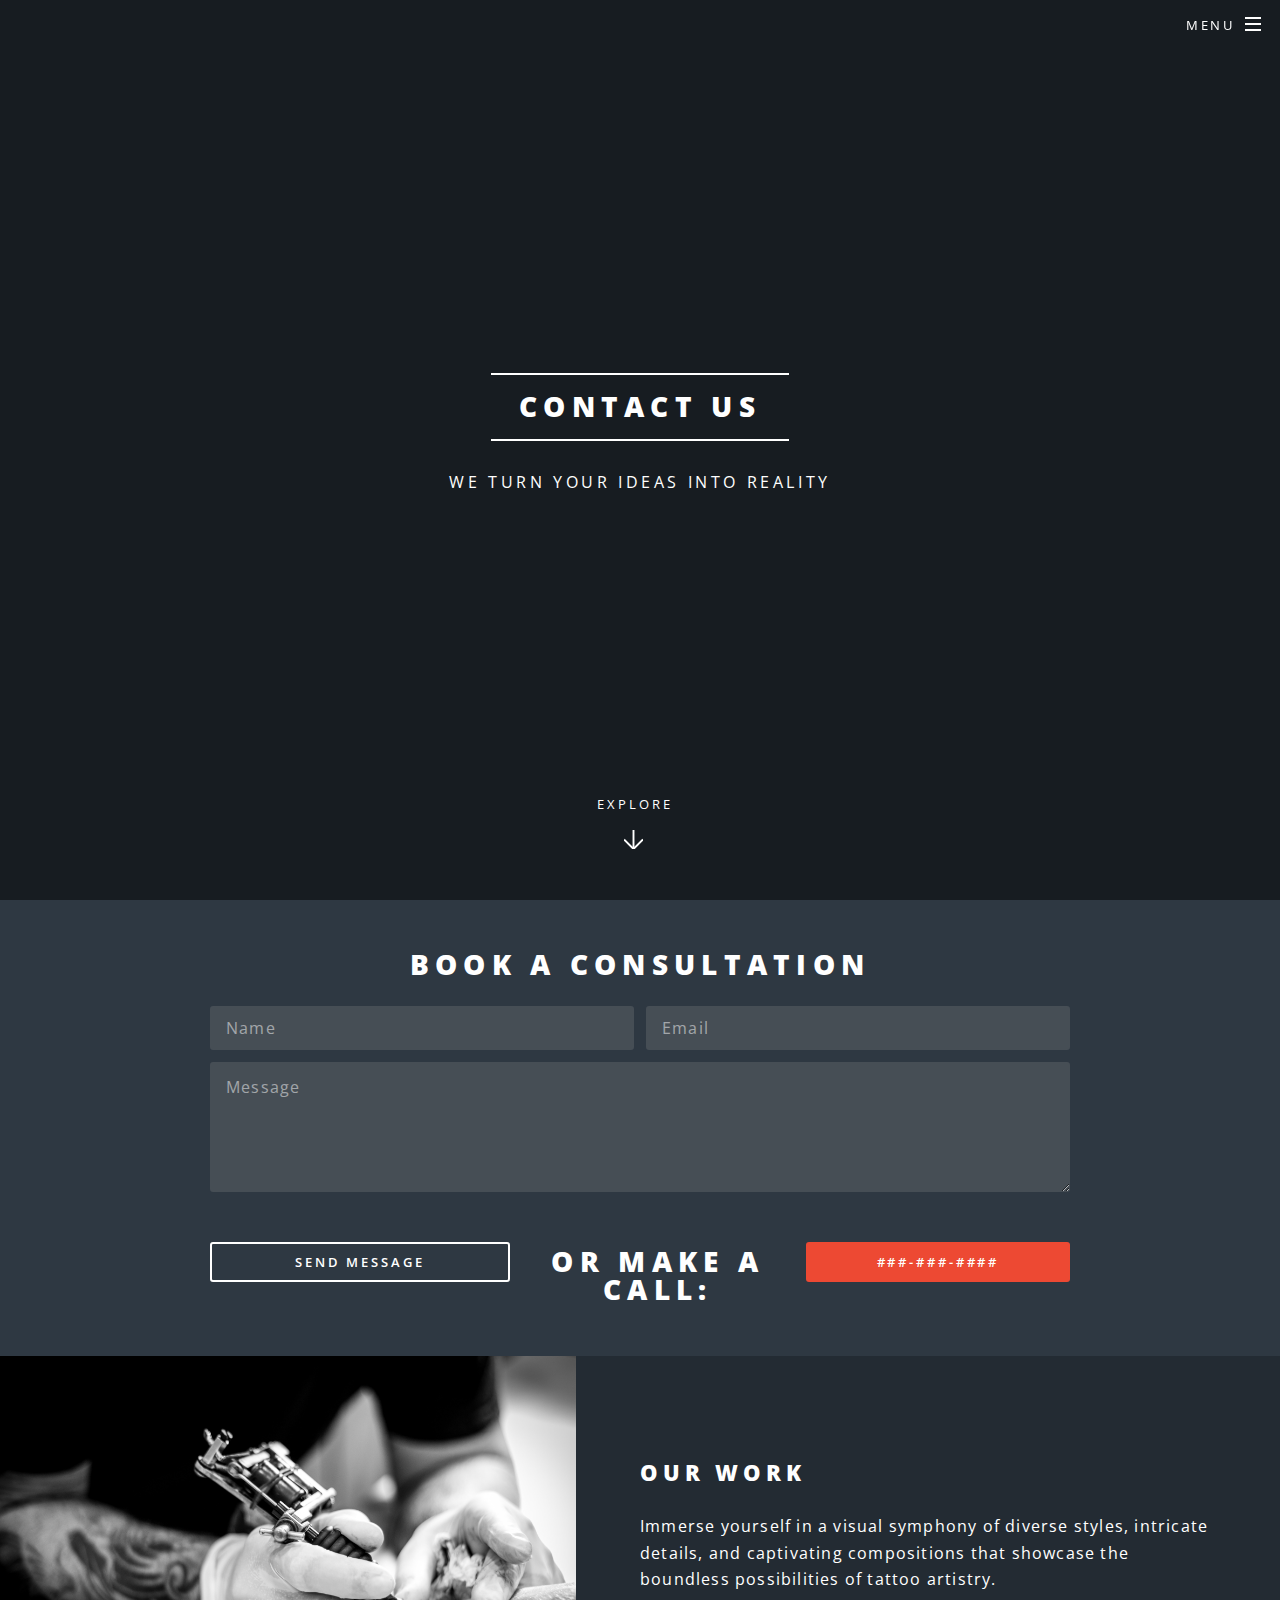
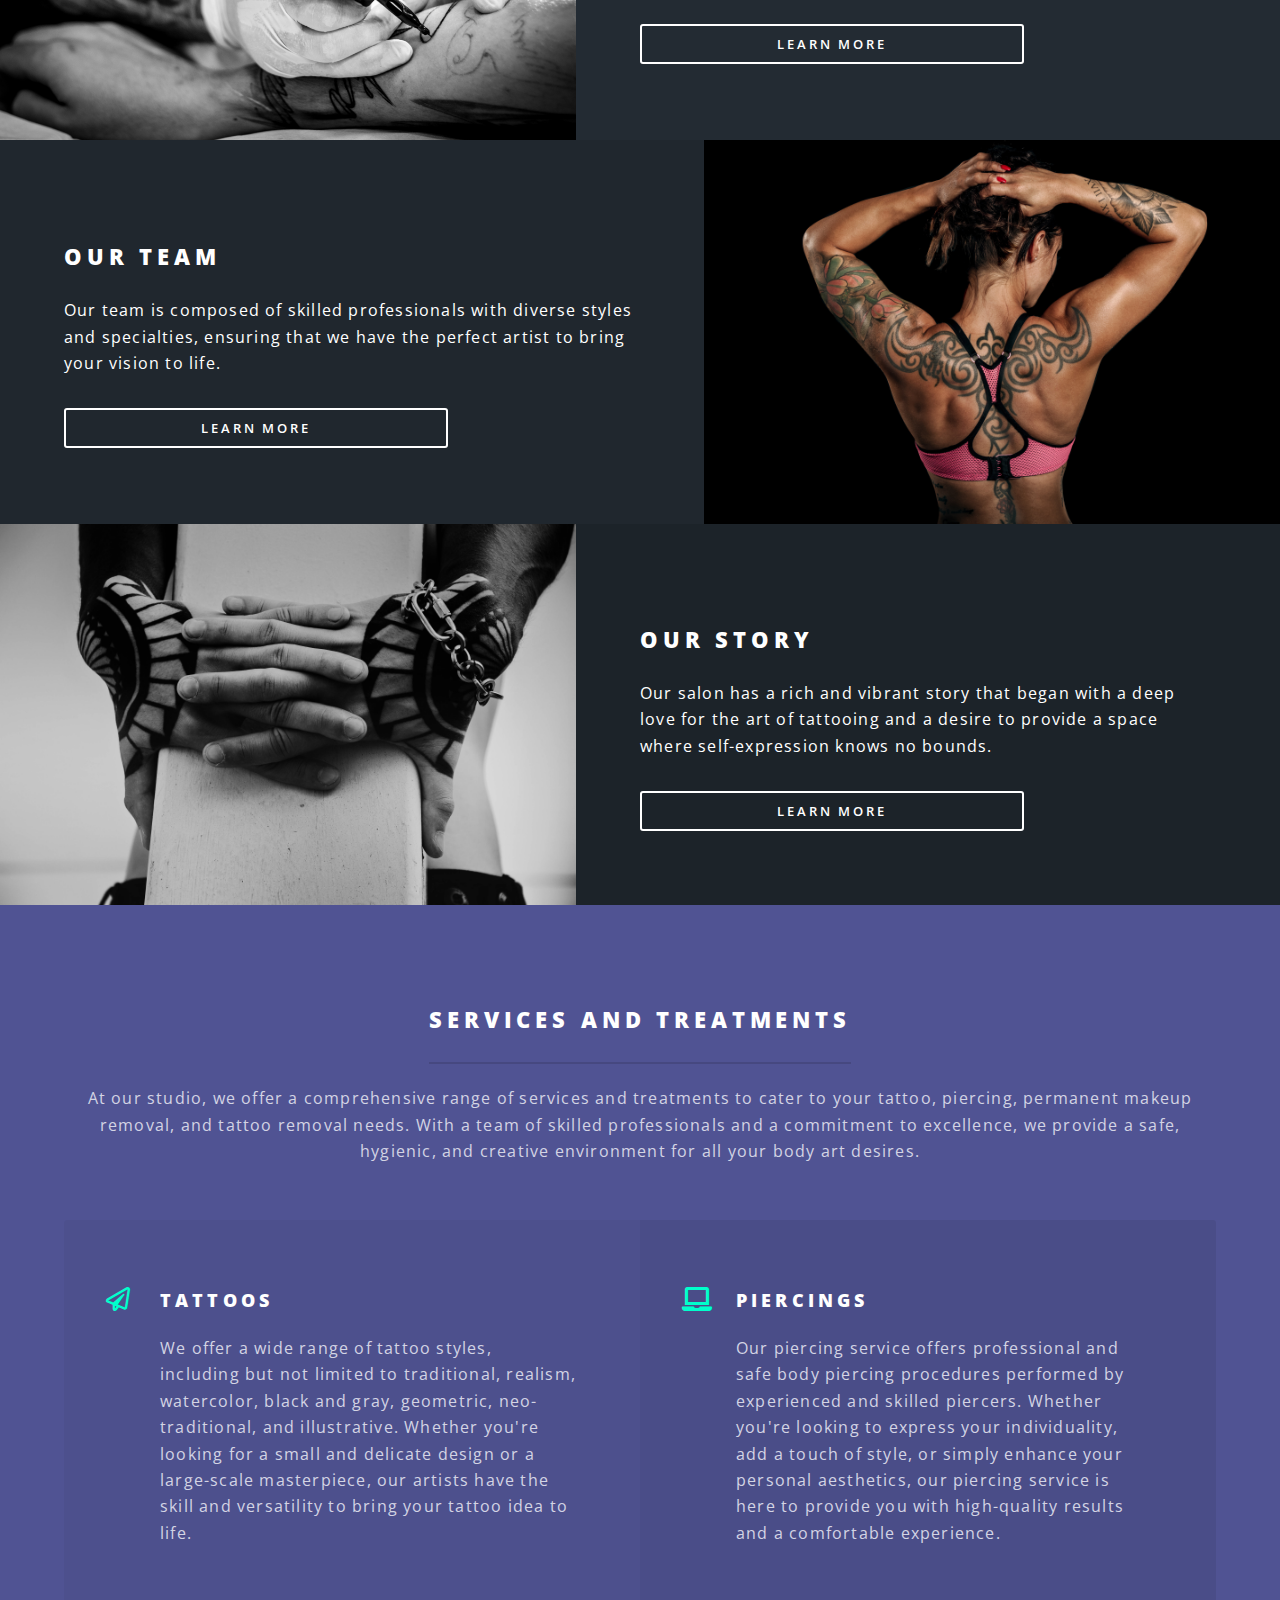
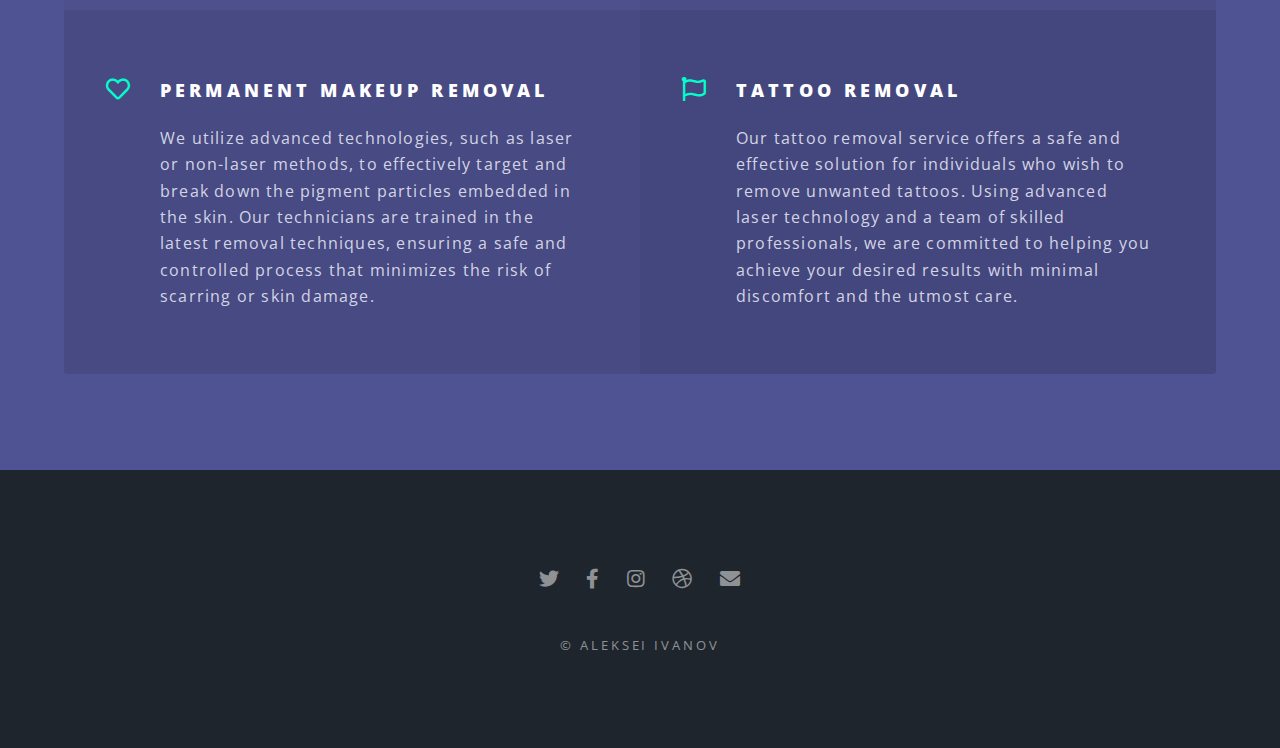
==== commit 354f24b1: "new commit" ====
--- a/contactUs.html
+++ b/contactUs.html
@@ -1,9 +1,4 @@
 <!DOCTYPE HTML>
-<!--
-	Spectral by HTML5 UP
-	html5up.net | @ajlkn
-	Free for personal and commercial use under the CCA 3.0 license (html5up.net/license)
--->
 <html>
 	<head>
 		<title>CONTACT US</title>
@@ -31,9 +26,6 @@
 											<li><a href="ourWork.html">Our work</a></li>
 											<li><a href="ourStory.html">Our story</a></li>
                                             <li><a href="contactUs.html">Contact Us</a></li>
-											<!-- <li><a href="elements.html">Elements</a></li>
-											<li><a href="#">Sign Up</a></li>
-											<li><a href="#">Log In</a></li> -->
 										</ul>
 									</div>
 								</li>
@@ -46,36 +38,9 @@
 						<div class="inner">
 							<h2>CONTACT US</h2>
 							<p>We turn your ideas into reality</p>
-                        
-							<!-- <ul class="actions special">
-								<li><a href="#" class="button primary">Activate</a></li>
-							</ul> -->
 						</div>
 						<a href="#one" class="more scrolly">Explore</a>
 					</section>
-
-				<!-- One -->
-					<!--
-					<section id="one" class="wrapper style1 special">
-						<div class="inner">
-							<header class="major">
-								<h2>Arcu aliquet vel lobortis ata nisl<br />
-								eget augue amet aliquet nisl cep donec</h2>
-								<p>Aliquam ut ex ut augue consectetur interdum. Donec amet imperdiet eleifend<br />
-								fringilla tincidunt. Nullam dui leo Aenean mi ligula, rhoncus ullamcorper.</p>
-							</header>
-							<ul class="icons major">
-								<li><span class="icon fa-gem major style1"><span class="label">Lorem</span></span></li>
-								<li><span class="icon fa-heart major style2"><span class="label">Ipsum</span></span></li>
-								<li><span class="icon solid fa-code major style3"><span class="label">Dolor</span></span></li>
-							</ul>
-						</div>
-					</section>
-					-->
-				<!-- Two -->
-
-
-
 
 					<section id="one" class="wrapper alt style2">
 						<h1>BOOK A CONSULTATION</h1>
@@ -174,20 +139,6 @@
 						</div>
 					</section>
 
-				<!-- CTA -->
-					<!-- <section id="cta" class="wrapper style4">
-						<div class="inner">
-							<header>
-								<h2>BOOK NOW</h2>
-								<p>Aliquam ut ex ut augue consectetur interdum endrerit imperdiet amet eleifend fringilla.</p>
-							</header>
-							<ul class="actions stacked">
-								<li><a href="#" class="button fit primary">###-###-####</a></li>
-								<li><a href="#" class="button fit">Contact Us</a></li>
-							</ul>
-						</div>
-					</section> -->
-
 				<!-- Footer -->
 					<footer id="footer">
 						<ul class="icons">
@@ -198,7 +149,7 @@
 							<li><a href="#" class="icon solid fa-envelope"><span class="label">Email</span></a></li>
 						</ul>
 						<ul class="copyright">
-							<li>&copy; Aleksei Ivanov</li><li>Design: <a href="http://html5up.net">HTML5 UP</a></li>
+							<li>&copy; Aleksei Ivanov</li>
 						</ul>
 					</footer>
 
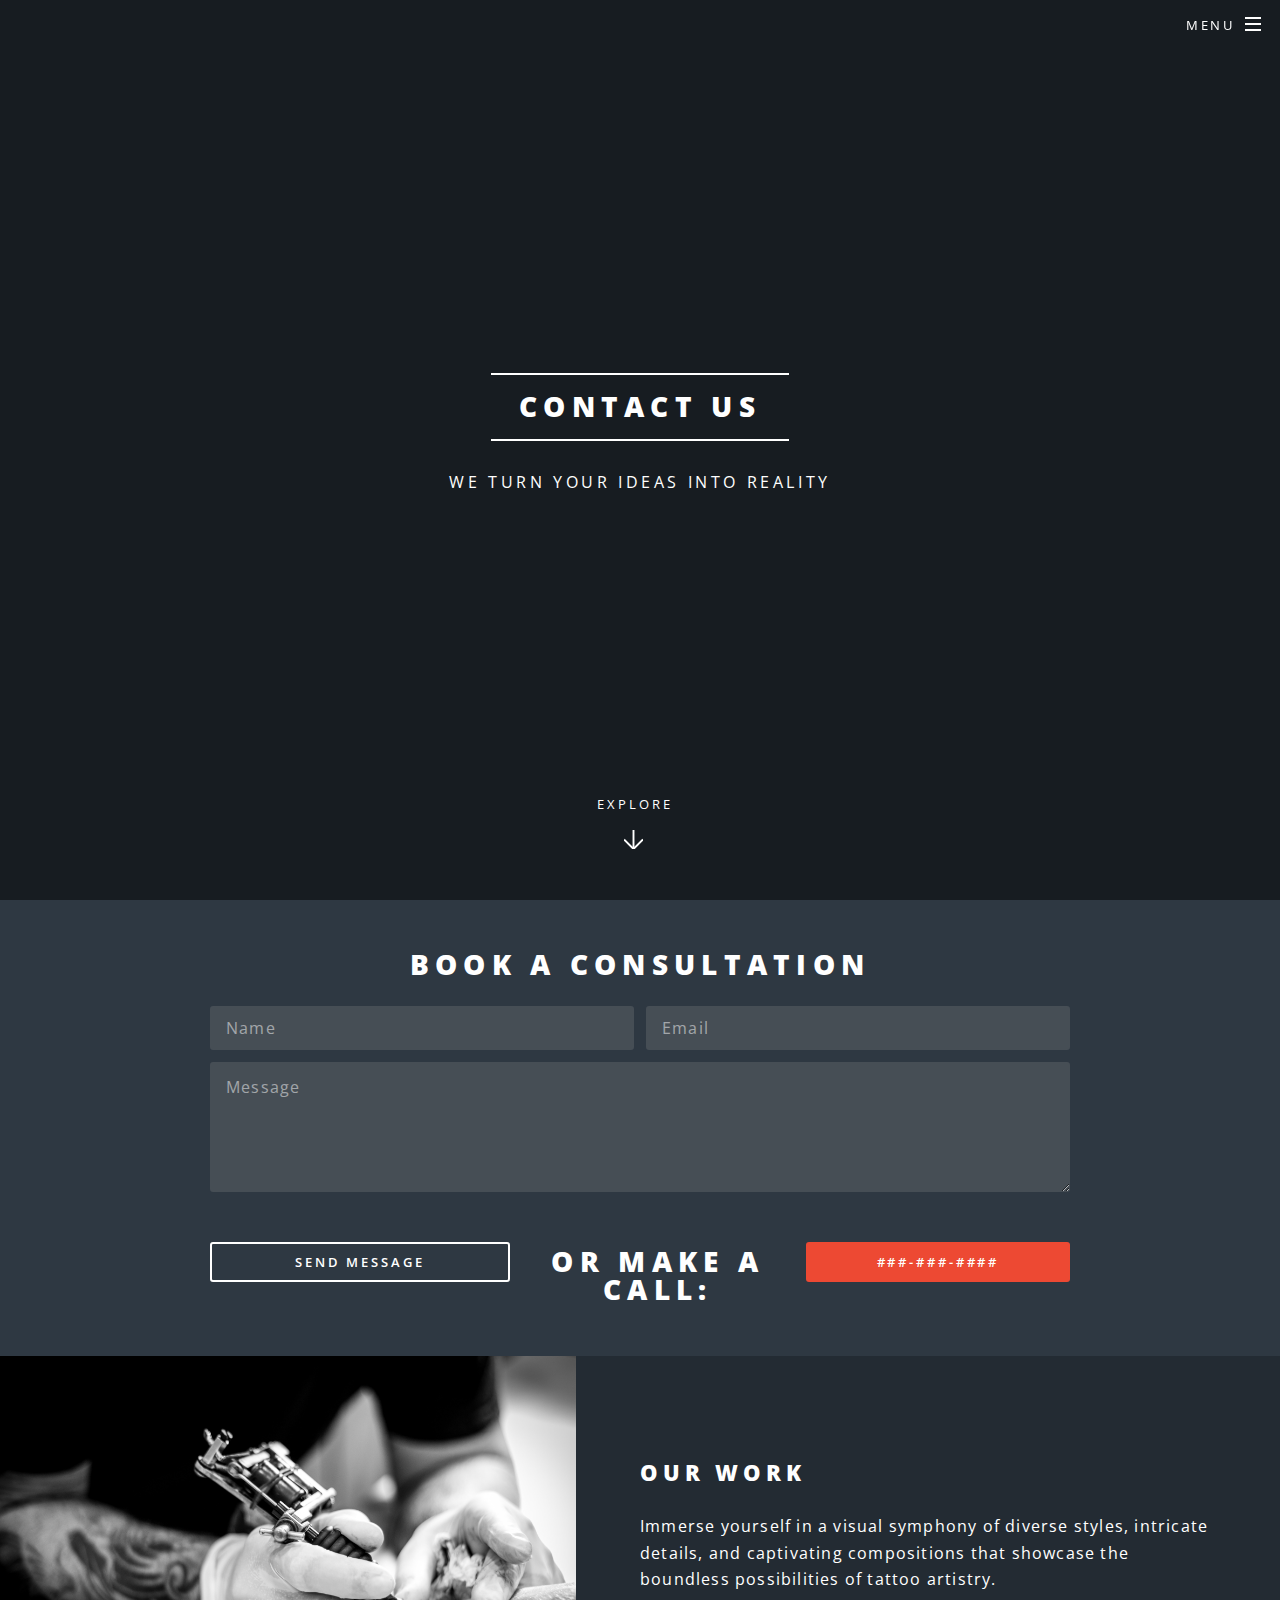
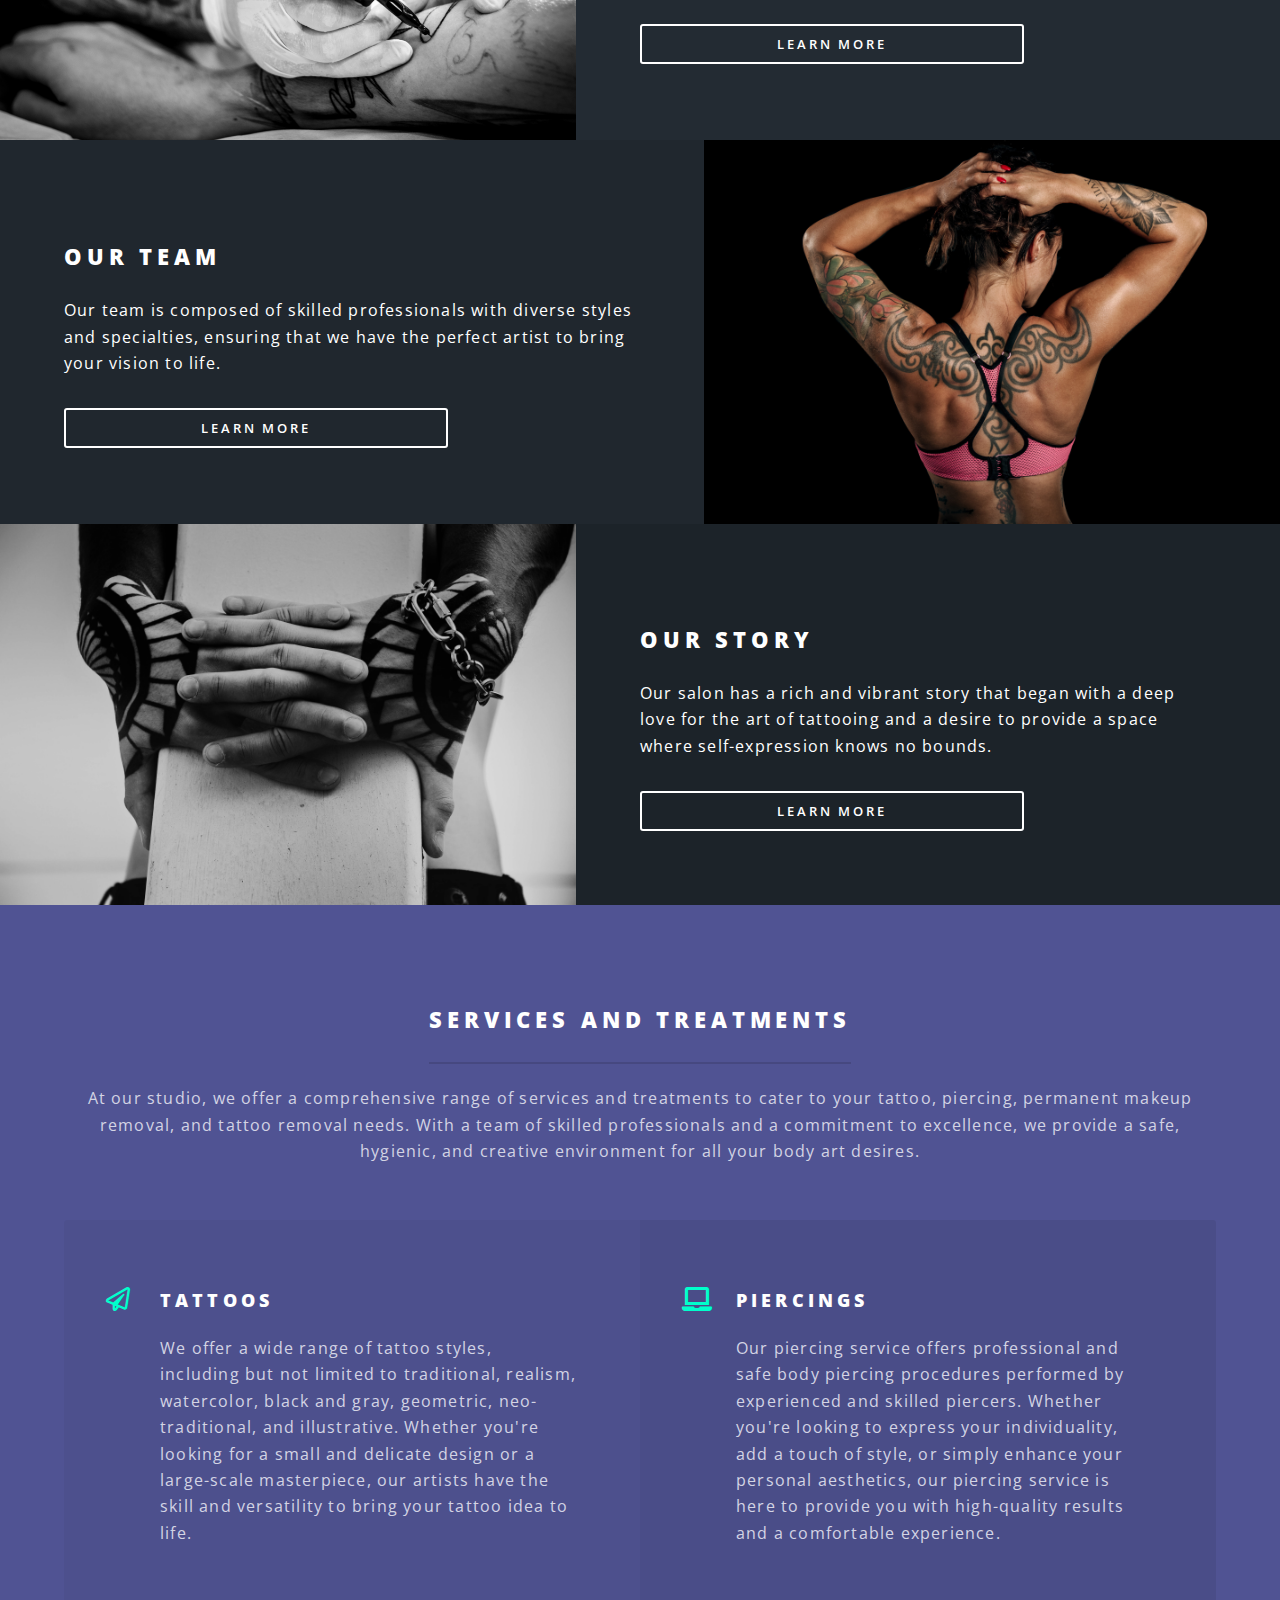
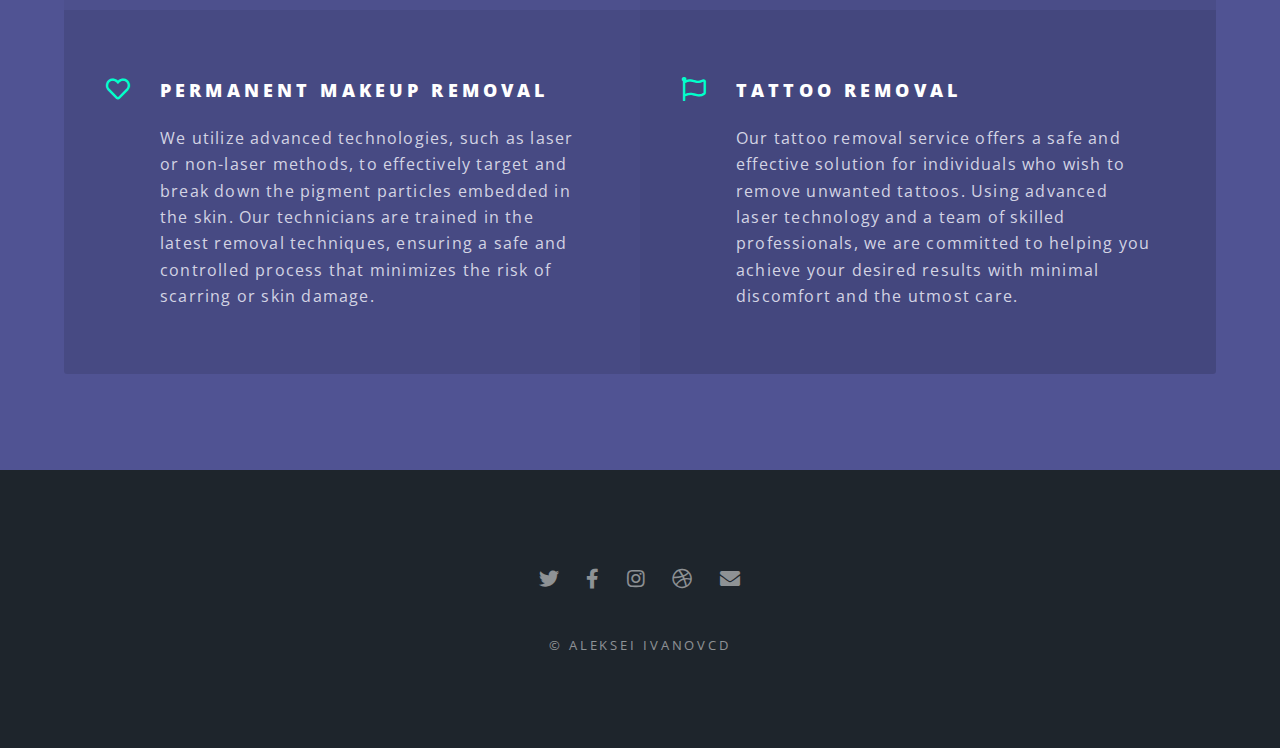
==== commit 17323aba: "new commit" ====
--- a/contactUs.html
+++ b/contactUs.html
@@ -149,7 +149,7 @@
 							<li><a href="#" class="icon solid fa-envelope"><span class="label">Email</span></a></li>
 						</ul>
 						<ul class="copyright">
-							<li>&copy; Aleksei Ivanov</li>
+							<li>&copy; Aleksei Ivanov</li>cd
 						</ul>
 					</footer>
 
